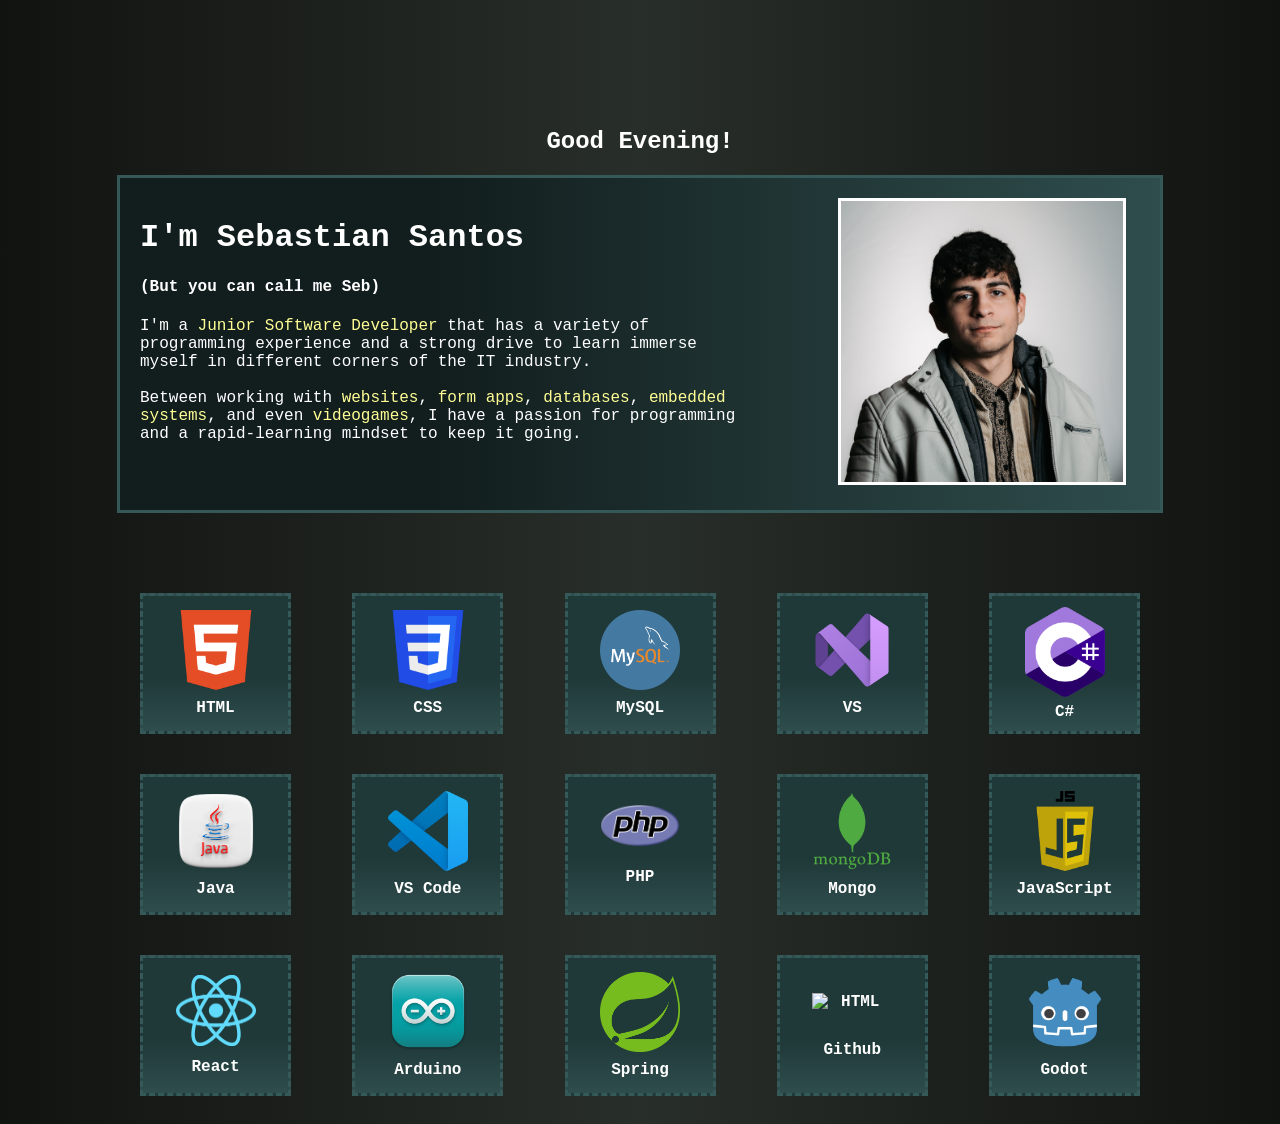
==== index2.html @ 0a26c933 "New design WIP" ====
<!DOCTYPE html>
<html lang="en">
<head>
    <meta charset="UTF-8">
    <meta name="viewport" content="width=device-width, initial-scale=1.0">
    <title>Sebastian Santos</title>
    <!-- Open Graph Protocol tags -->
    <meta property="og:title" content="Sebastian Santos">
    <meta property="og:site_name" content="Sebastian Santos' Portfolio">
    <meta property="og:url" content="sebpersononline.github.io">
    <meta property="og:description" content="Software Development student">
    <meta property="og:type" content="profile">
    <meta property="og:image" content="images/me.jpg">
    <link rel="stylesheet" type="text/css" href="styles2.css">
    <!-- <script src="script.js"></script> -->
</head>
<body>
    <div class="main">
        <div class="title">
            <h2>Good Evening!</h2>
        </div>
        <div class="block intro">
            <div>
            <h1>I'm Sebastian Santos</h1>
            <h4>(But you can call me Seb)</h4>
            <p>
                I'm a <span class="hl">Junior Software Developer</span> that has a variety of
                programming experience and a strong drive to learn
                immerse myself in different corners of the IT industry.<br><br>
                Between working with <span class="hl">websites</span>, <span class="hl">form apps</span>,
                <span class="hl">databases</span>, <span class="hl">embedded systems</span>, and even
                <span class="hl">videogames</span>, I have a passion for programming and a rapid-learning
                mindset to keep it going.
            </p>
            </div>
            <div><img id="me" src="images/me.jpg" alt="Me!"></div>
        </div>
        <div class="block skills">
            <div class="skillCard"><img src="images/html.png" alt="HTML">HTML</div>
            <div class="skillCard"><img src="images/css.png" alt="HTML">CSS</div>
            <div class="skillCard"><img src="images/sql.png" alt="HTML">MySQL</div>
            <div class="skillCard"><img src="images/vs2022.png" alt="HTML">VS</div>
            <div class="skillCard"><img src="images/csharp.png" alt="HTML">C#</div>
            <div class="skillCard"><img src="images/java.png" alt="HTML">Java</div>
            <div class="skillCard"><img src="images/vsc.png" alt="HTML">VS Code</div>
            <div class="skillCard"><img src="images/php.png" alt="HTML">PHP</div>
            <div class="skillCard"><img src="images/mongo.png" alt="HTML">Mongo</div>
            <div class="skillCard"><img src="images/js.png" alt="HTML">JavaScript</div>
            <div class="skillCard"><img src="images/react.png" alt="HTML">React</div>
            <div class="skillCard"><img src="images/arduino.png" alt="HTML">Arduino</div>
            <div class="skillCard"><img src="images/spring.png" alt="HTML">Spring</div>
            <div class="skillCard"><img src="images/git.png" alt="HTML">Github</div>
            <div class="skillCard"><img src="images/godot.png" alt="HTML">Godot</div>
        </div>
    </div>
</body>
</html>
---- styles2.css ----
body {
    color: white;
    background: linear-gradient(90deg, rgb(17, 19, 16) 0%, rgb(40, 46, 41) 50%, rgb(17, 19, 16) 100%);
    font-family:'Courier New', Courier, monospace;
}

.main {
    display: flex;
    flex-direction: column;
    align-items: center;
}

.title {
    font-family:'Courier New', Courier, monospace;
    margin-top: 100px;
}

.block {
    width: 1000px;
}
.intro {
    display: grid;
    grid-template-columns: 1.7fr 1fr;
    justify-content: space-between;
    gap: 50px;
    padding: 20px;

    border: solid rgb(53, 88, 88);
    background: linear-gradient(90deg, rgb(18, 29, 29) 30%, rgb(47, 77, 77) 100%)
}

.skills {
    display: flex;
    flex-wrap: wrap;
    justify-content: space-between;
    /* gap: 20px; */
    margin-top: 60px;
    width: 1040px;
}

.skillCard {
    display: flex;
    flex-direction: column;
    justify-content: space-evenly;
    align-items: center;
    width: 135px;
    height: 125px;
    text-align: center;
    padding: 5px;
    margin: 20px;
    
    font-weight: bold;
    border: dashed rgb(53, 88, 88);
    background: linear-gradient(rgb(31, 56, 56) 60%, rgb(47, 77, 77) 100%)
}
.skillCard > img {
    width: 5em;
    height: auto;
}

#me {
    margin-left: 50px;
    border: solid white;
    width: 80%;
}

.hl {
    color: rgb(255, 255, 149);
}
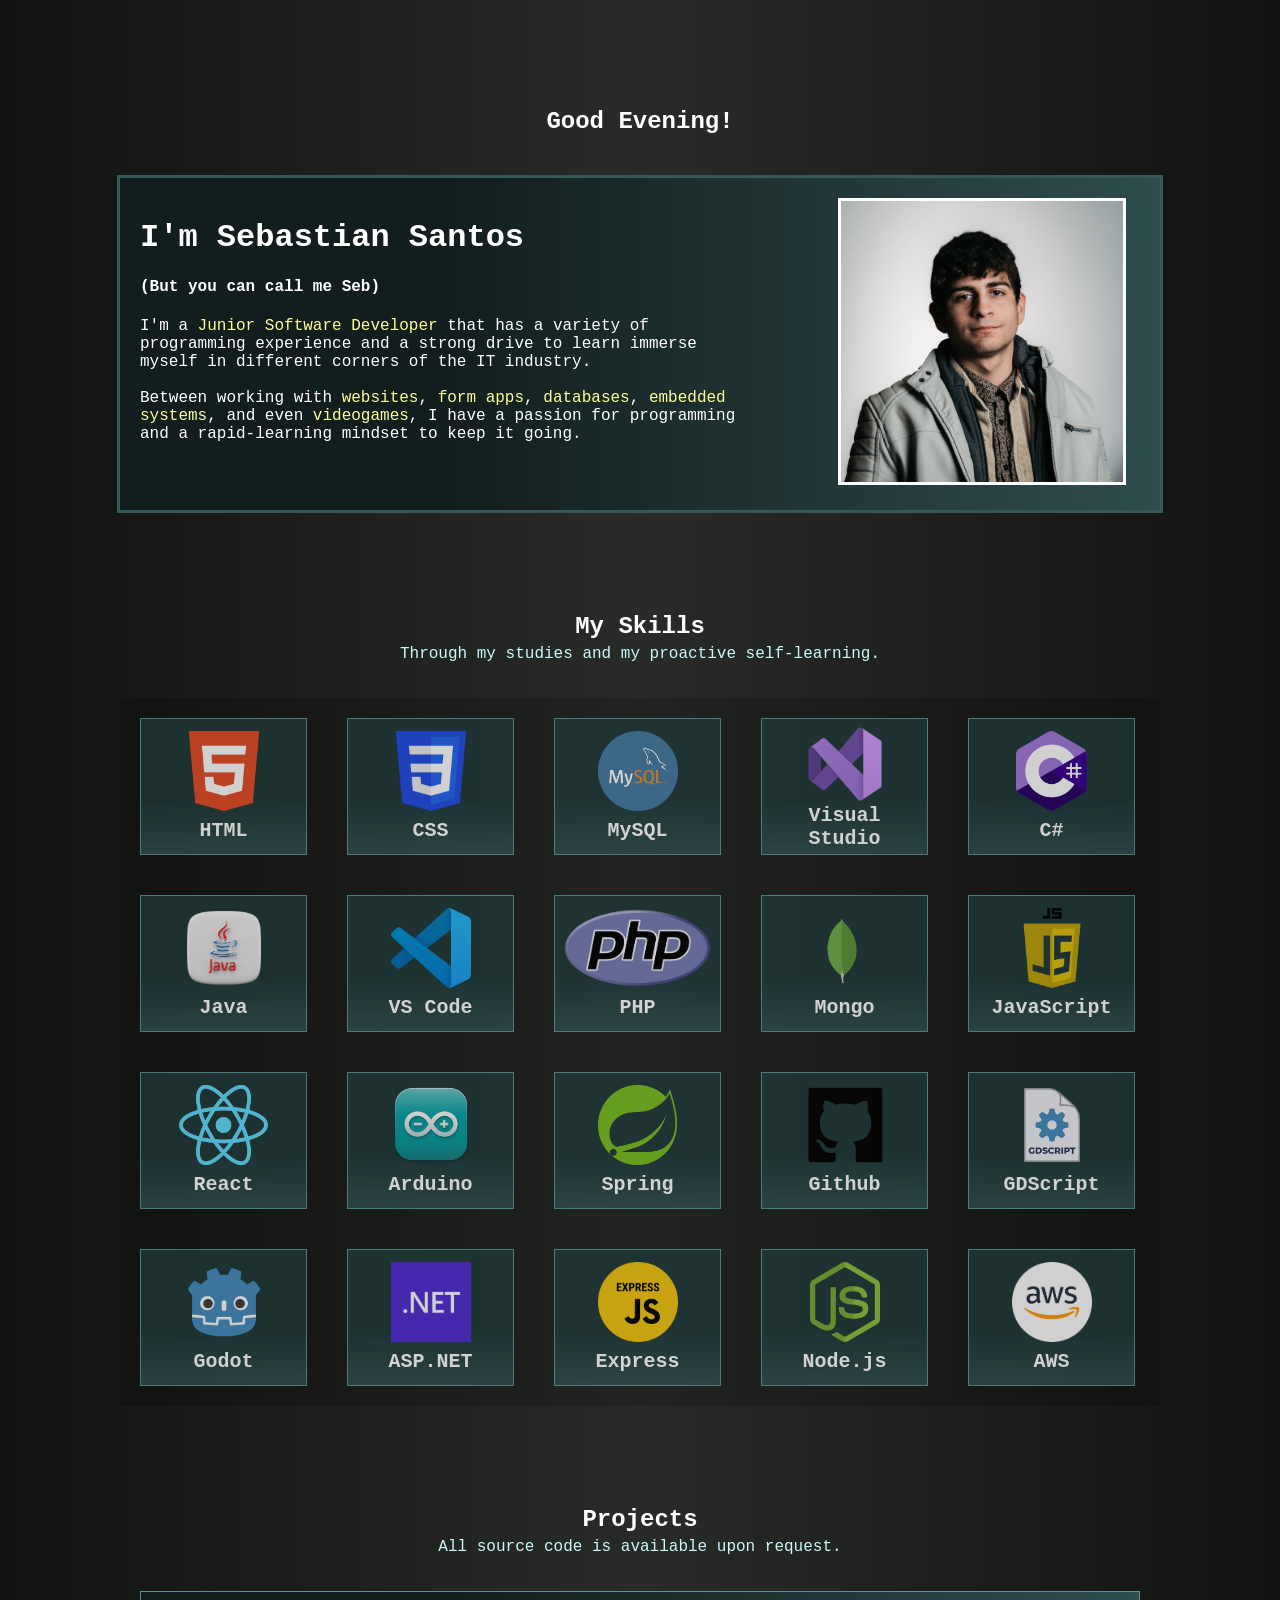
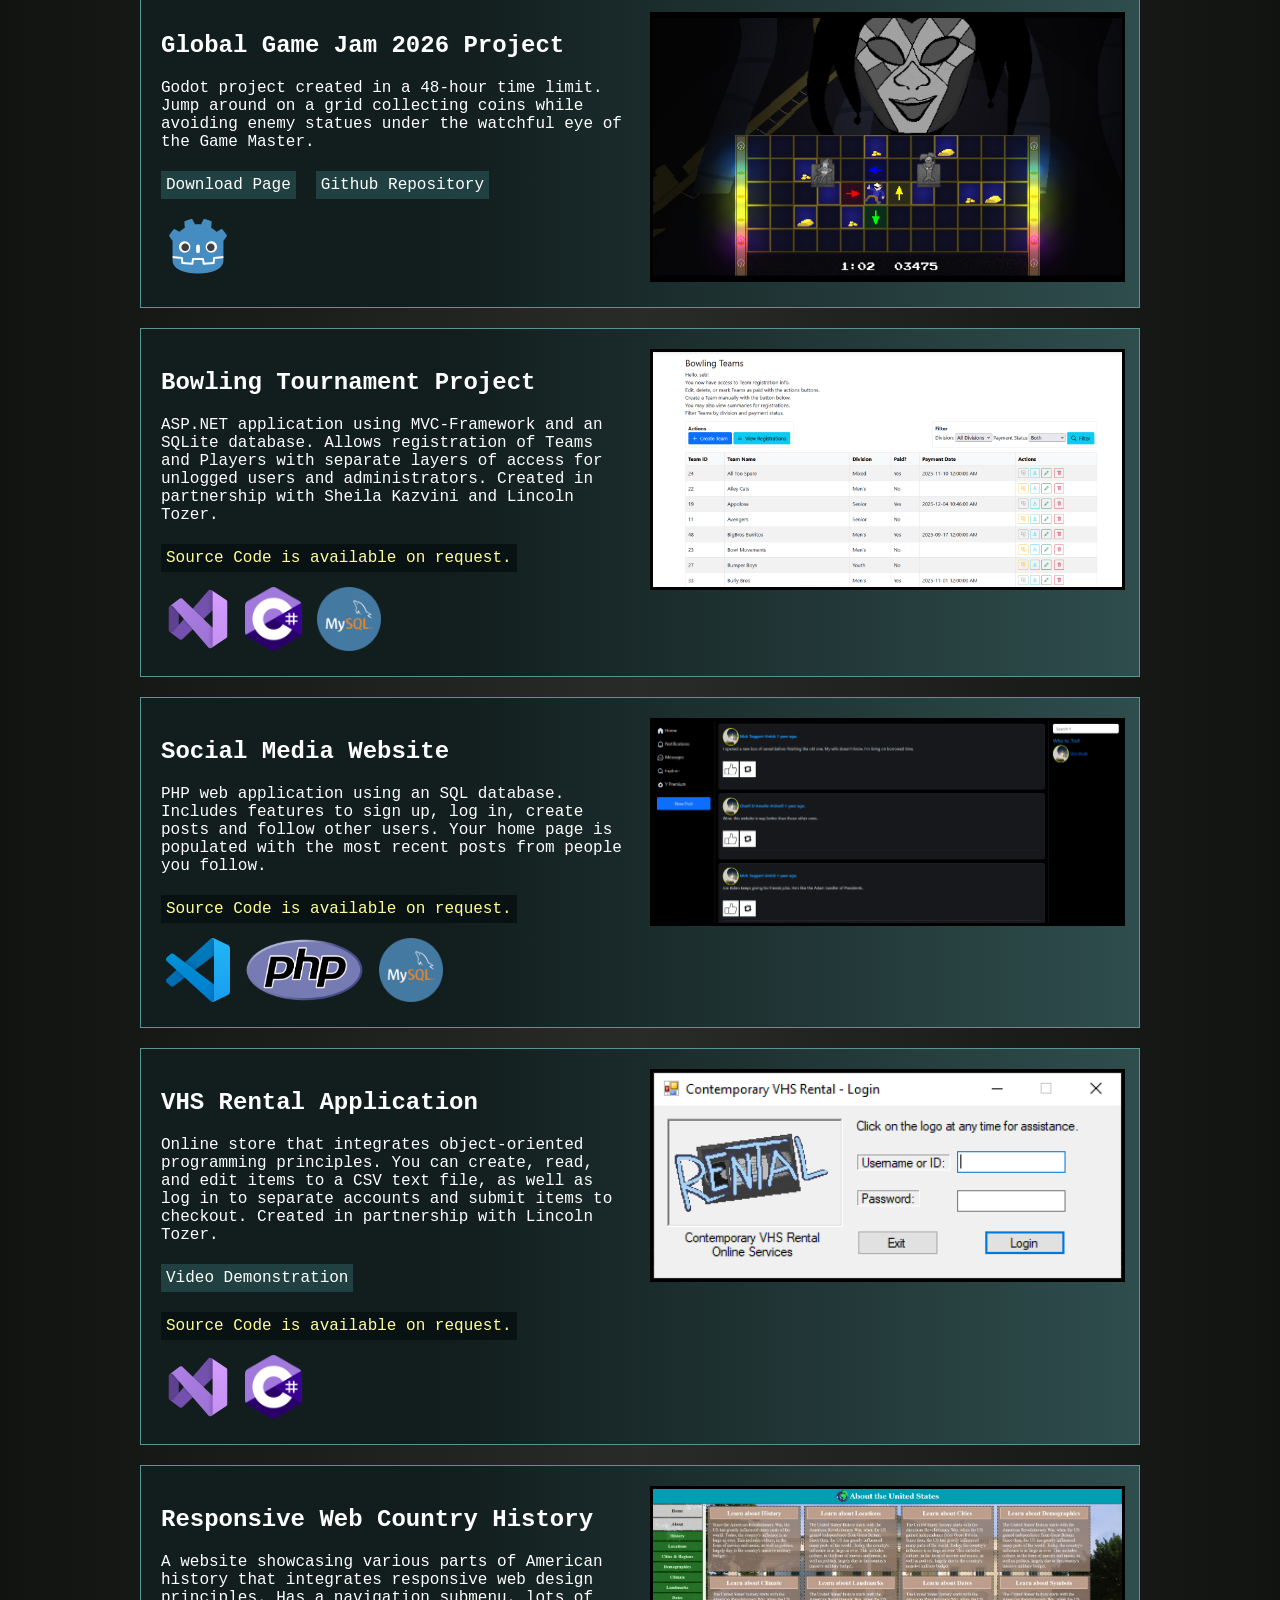
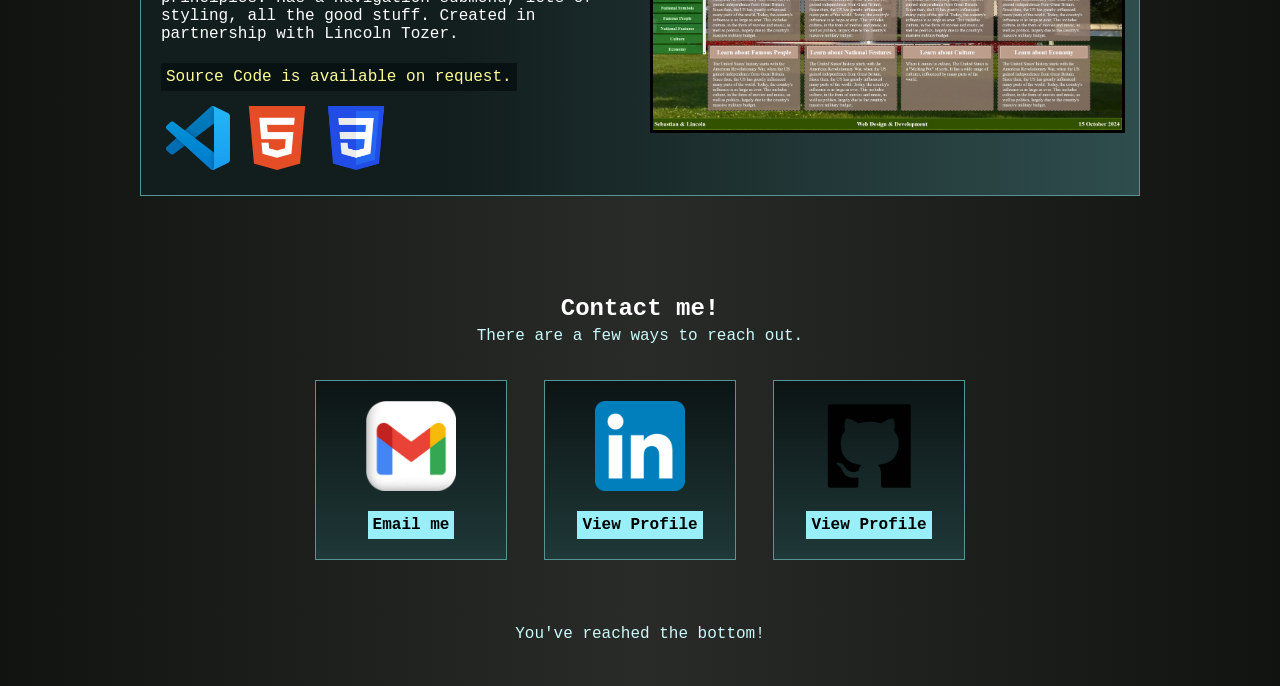
==== commit 0b27888e: "Mostly done" ====
--- a/index2.html
+++ b/index2.html
@@ -16,7 +16,7 @@
 </head>
 <body>
     <div class="main">
-        <div class="title">
+        <div class="title1">
             <h2>Good Evening!</h2>
         </div>
         <div class="block intro">
@@ -35,22 +35,157 @@
             </div>
             <div><img id="me" src="images/me.jpg" alt="Me!"></div>
         </div>
+        <div class="title2">
+            <h2>My Skills</h2>
+            <div>Through my studies and my proactive self-learning.</div>
+        </div>
         <div class="block skills">
             <div class="skillCard"><img src="images/html.png" alt="HTML">HTML</div>
-            <div class="skillCard"><img src="images/css.png" alt="HTML">CSS</div>
-            <div class="skillCard"><img src="images/sql.png" alt="HTML">MySQL</div>
-            <div class="skillCard"><img src="images/vs2022.png" alt="HTML">VS</div>
-            <div class="skillCard"><img src="images/csharp.png" alt="HTML">C#</div>
-            <div class="skillCard"><img src="images/java.png" alt="HTML">Java</div>
-            <div class="skillCard"><img src="images/vsc.png" alt="HTML">VS Code</div>
-            <div class="skillCard"><img src="images/php.png" alt="HTML">PHP</div>
-            <div class="skillCard"><img src="images/mongo.png" alt="HTML">Mongo</div>
-            <div class="skillCard"><img src="images/js.png" alt="HTML">JavaScript</div>
-            <div class="skillCard"><img src="images/react.png" alt="HTML">React</div>
-            <div class="skillCard"><img src="images/arduino.png" alt="HTML">Arduino</div>
-            <div class="skillCard"><img src="images/spring.png" alt="HTML">Spring</div>
-            <div class="skillCard"><img src="images/git.png" alt="HTML">Github</div>
-            <div class="skillCard"><img src="images/godot.png" alt="HTML">Godot</div>
+            <div class="skillCard"><img src="images/css.png" alt="CSS">CSS</div>
+            <div class="skillCard"><img src="images/sql.png" alt="MySQL">MySQL</div>
+            <div class="skillCard"><img src="images/vs2022.png" alt="Visual Studio">Visual Studio</div>
+            <div class="skillCard"><img src="images/csharp.png" alt="C#">C#</div>
+            <div class="skillCard"><img src="images/java.png" alt="Java">Java</div>
+            <div class="skillCard"><img src="images/vsc.png" alt="VS Code">VS Code</div>
+            <div class="skillCard"><img src="images/php.png" alt="PHP">PHP</div>
+            <div class="skillCard"><img src="images/mongo.png" alt="Mongo">Mongo</div>
+            <div class="skillCard"><img src="images/js.png" alt="JavaScript">JavaScript</div>
+            <div class="skillCard"><img src="images/react.png" alt="React">React</div>
+            <div class="skillCard"><img src="images/arduino.png" alt="Arduino">Arduino</div>
+            <div class="skillCard"><img src="images/spring.png" alt="Spring">Spring</div>
+            <div class="skillCard"><img src="images/git.png" alt="Github">Github</div>
+            <div class="skillCard"><img src="images/gdscript.png" alt="GDScript">GDScript</div>
+            <div class="skillCard"><img src="images/godot.png" alt="Godot">Godot</div>
+            <div class="skillCard"><img src="images/dotnet.png" alt=".NET">ASP.NET</div>
+            <div class="skillCard"><img src="images/express.png" alt="Express">Express</div>
+            <div class="skillCard"><img src="images/node.png" alt="Node.js">Node.js</div>
+            <div class="skillCard"><img src="images/aws.png" alt="AWS">AWS</div>
+        </div>
+        <div class="title3">
+            <h2>Projects</h2>
+            <div>All source code is available upon request.</div>
+        </div>
+        <div class="block projects">
+            <div class="projectCard">
+                <div>
+                    <h2>Global Game Jam 2026 Project</h2>
+                    Godot project created in a 48-hour time limit.
+                    Jump around on a grid collecting coins while
+                    avoiding enemy statues under the watchful eye of
+                    the Game Master.
+                    <div class="projectLinks">
+                        <a href="https://globalgamejam.org/games/2026/back-buffoon-5">Download Page</a>
+                        <a href="https://github.com/sebpersononline/back-off-buffoons">Github Repository</a>
+                    </div>
+                    <div class="projectSkills">
+                        <img src="images/godot.png" alt="Godot">
+                    </div>
+                </div>
+                <div>
+                    <img class="projectImage" src="images/backoffbuffoons.png" alt="Back Off, Buffoons!">
+                </div>
+            </div>
+            <div class="projectCard">
+                <div>
+                    <h2>Bowling Tournament Project</h2>
+                    ASP.NET application using MVC-Framework and an SQLite database.
+                    Allows registration of Teams and Players with separate layers of access
+                    for unlogged users and administrators. Created in partnership with Sheila
+                    Kazvini and Lincoln Tozer.
+                    <div class="projectLinks">
+                        <a class="hl projectLinkBlocked" href="#contact">Source Code is available on request.</a>
+                    </div>
+                    <div class="projectSkills">
+                        <img src="images/vs2022.png" alt="Visual Studio">
+                        <img src="images/csharp.png" alt="C#">
+                        <img src="images/sql.png" alt="MySQL">
+                    </div>
+                </div>
+                <div>
+                    <img class="projectImage" src="images/bowlingtournamentproject.png" alt="Bowling Tournament Project">
+                </div>
+            </div>
+            <div class="projectCard">
+                <div>
+                    <h2>Social Media Website</h2>
+                    PHP web application using an SQL database.
+                    Includes features to sign up, log in, create posts and follow other users.
+                    Your home page is populated with the most recent posts from people you follow.
+                    <div class="projectLinks">
+                        <a class="hl projectLinkBlocked" href="#contact">Source Code is available on request.</a>
+                    </div>
+                    <div class="projectSkills">
+                        <img src="images/vsc.png" alt="VS Code">
+                        <img src="images/php.png" alt="Visual Studio">
+                        <img src="images/sql.png" alt="MySQL">
+                    </div>
+                </div>
+                <div>
+                    <img class="projectImage" src="images/y.png" alt="Y">
+                </div>
+            </div>
+            <div class="projectCard">
+                <div>
+                    <h2>VHS Rental Application</h2>
+                    Online store that integrates object-oriented programming principles.
+                    You can create, read, and edit items to a CSV text file, as well as
+                    log in to separate accounts and submit items to checkout.
+                    Created in partnership with Lincoln Tozer.
+                    <div class="projectLinks">
+                        <a href="https://youtu.be/5ZzzgSY6cqI?si=YcIk1ZwzRUsMpBhl">Video Demonstration</a>
+                    </div>
+                    <div class="projectLinks">
+                        <a class="hl projectLinkBlocked" href="#contact">Source Code is available on request.</a>
+                    </div>
+                    <div class="projectSkills">
+                        <img src="images/vs2022.png" alt="Visual Studio">
+                        <img src="images/csharp.png" alt="C#">
+                    </div>
+                </div>
+                <div>
+                    <img class="projectImage" src="images/contemporaryvhsrental.png" alt="Contemporary VHS Rental">
+                </div>
+            </div>
+            <div class="projectCard">
+                <div>
+                    <h2>Responsive Web Country History</h2>
+                    A website showcasing various parts of American history that integrates
+                    responsive web design principles. Has a navigation submenu, lots of styling,
+                    all the good stuff. Created in partnership with Lincoln Tozer.
+                    <div class="projectLinks">
+                        <a class="hl projectLinkBlocked" href="#contact">Source Code is available on request.</a>
+                    </div>
+                    <div class="projectSkills">
+                        <img src="images/vsc.png" alt="VS Code">
+                        <img src="images/html.png" alt="HTML">
+                        <img src="images/css.png" alt="CSS">
+                    </div>
+                </div>
+                <div>
+                    <img class="projectImage" src="images/responsivewebproject.jpg" alt="Responsive Web Country History">
+                </div>
+            </div>
+        </div>
+        <div class="title4">
+            <h2>Contact me!</h2>
+            <div>There are a few ways to reach out.</div>
+        </div>
+        <div class="block contacts" id="contact">
+            <div class="contactCard">
+                <img src="images/gmail.png" alt="Gmail">
+                <a href="mailto:sebysantos2006@gmail.com">Email me</a>
+            </div>
+            <div class="contactCard">
+                <img src="images/linkedin.png" alt="Linkedin">
+                <a href="https://www.linkedin.com/in/sebastian-leonardo-santos/">View Profile</a>
+            </div>
+            <div class="contactCard">
+                <img src="images/git.png" alt="Github">
+                <a href="https://github.com/sebpersononline">View Profile</a>
+            </div>
+        </div>
+        <div class="title5">
+            <div>You've reached the bottom!</div>
         </div>
     </div>
 </body>
--- a/styles2.css
+++ b/styles2.css
@@ -1,6 +1,6 @@
 body {
     color: white;
-    background: linear-gradient(90deg, rgb(17, 19, 16) 0%, rgb(40, 46, 41) 50%, rgb(17, 19, 16) 100%);
+    background: linear-gradient(90deg, rgb(17, 19, 16) 0%, rgb(41, 43, 41) 50%, rgb(17, 19, 16) 100%);
     font-family:'Courier New', Courier, monospace;
 }
 
@@ -10,9 +10,15 @@
     align-items: center;
 }
 
-.title {
+.title1, .title2, .title3, .title4, .title5 {
     font-family:'Courier New', Courier, monospace;
-    margin-top: 100px;
+    margin-top: 80px;
+    text-align: center;
+    margin-bottom: 20px;
+}
+.title1 > div, .title2 > div, .title3 > div, .title4 > div, .title5 > div {
+    color: rgb(202, 250, 250);
+    transform: translateY(-15px);
 }
 
 .block {
@@ -26,16 +32,16 @@
     padding: 20px;
 
     border: solid rgb(53, 88, 88);
-    background: linear-gradient(90deg, rgb(18, 29, 29) 30%, rgb(47, 77, 77) 100%)
+    background: linear-gradient(90deg, rgb(18, 29, 29) 30%, rgb(47, 77, 77) 100%);
 }
 
 .skills {
     display: flex;
     flex-wrap: wrap;
-    justify-content: space-between;
-    /* gap: 20px; */
-    margin-top: 60px;
+    /* justify-content: space-between; */
     width: 1040px;
+
+    background-color: rgba(0, 0, 0, 0.185);
 }
 
 .skillCard {
@@ -43,25 +49,144 @@
     flex-direction: column;
     justify-content: space-evenly;
     align-items: center;
-    width: 135px;
+    width: 155px;
     height: 125px;
     text-align: center;
     padding: 5px;
     margin: 20px;
     
     font-weight: bold;
-    border: dashed rgb(53, 88, 88);
-    background: linear-gradient(rgb(31, 56, 56) 60%, rgb(47, 77, 77) 100%)
+    font-size: 1.25em;
+    border: solid thin rgb(89, 148, 148);
+    background: linear-gradient(rgb(31, 56, 56) 60%, rgb(47, 77, 77) 100%);
+    opacity: 0.8;
+    transition: opacity 0.2s, transform 0.2s, border-color 0.2s;
 }
+
+.skillCard:hover {
+    transform: translateY(-5px);
+    border-color: rgb(106, 177, 177);
+    opacity: 1;
+}
+
 .skillCard > img {
-    width: 5em;
-    height: auto;
+    width: auto;
+    height: 4em;
+}
+
+.projects {
+    display: flex;
+    flex-direction: column;
+    row-gap: 20px;
+}
+
+.projectCard {
+    display: grid;
+    grid-template-columns: 0.49fr 0.49fr;
+    justify-content: space-between;
+    border: solid thin rgb(89, 148, 148);
+    background: linear-gradient(90deg, rgb(18, 29, 29) 30%, rgb(47, 77, 77) 100%);
+    padding: 20px;
+    transition: transform 0.2s;
+}
+
+.projectCard:hover {
+    transform: scale(1.025,1.025);
+}
+
+.projectImage {
+    width: 100%;
+    border: solid black;
+}
+
+a {
+    padding: 5px;
+    background-color: rgb(32, 64, 66);
+    color: white;
+    text-decoration: none;
+    transition: transform 0.2s;
+}
+
+a:hover {
+    transform: scale(1.1,1.1);
+}
+
+.projectLinks {
+    display: flex;
+    column-gap: 20px;
+    margin-top: 20px;
+}
+
+.projectLinkBlocked {
+    background-color: rgb(9, 18, 19);
+    width:fit-content;
+    padding: 5px;
+    transition: transform 0.2s;
+}
+
+.projectLinkBlocked:hover {
+    transform: scale(1.05,1.05);
+}
+
+.projectSkills {
+    display: flex;
+    margin-top: 10px;
+    padding: 5px;
+    column-gap: 15px;
+}
+
+.projectSkills > img {
+    height: 4em;
+}
+
+.contacts {
+    display: flex;
+    flex-direction: row;
+    justify-content: space-between;
+    width: 650px;
+}
+
+.contactCard {
+    display: flex;
+    flex-direction: column;
+    align-items: center;
+    text-align: center;
+    width: 150px;
+    padding: 20px;
+    row-gap: 20px;
+    justify-content: space-between;
+
+    border: solid thin rgb(89, 148, 148);
+    background: linear-gradient(rgb(12, 20, 20) 0%, rgb(31, 56, 56) 100%);
+    transition: transform 0.2s;
+}
+
+.contactCard:hover {
+    transform: scale(1.1,1.1);
+}
+
+.contactCard > a {
+    background-color: #98eff7;
+    color: black;
+    font-weight: bold;
+}
+
+.contactCard > img {
+    width: 60%;
 }
 
 #me {
     margin-left: 50px;
     border: solid white;
     width: 80%;
+
+    transition: transform 0.2s;
+}
+
+#me:hover {
+    
+
+    transform: scale(1.05,1.05);
 }
 
 .hl {
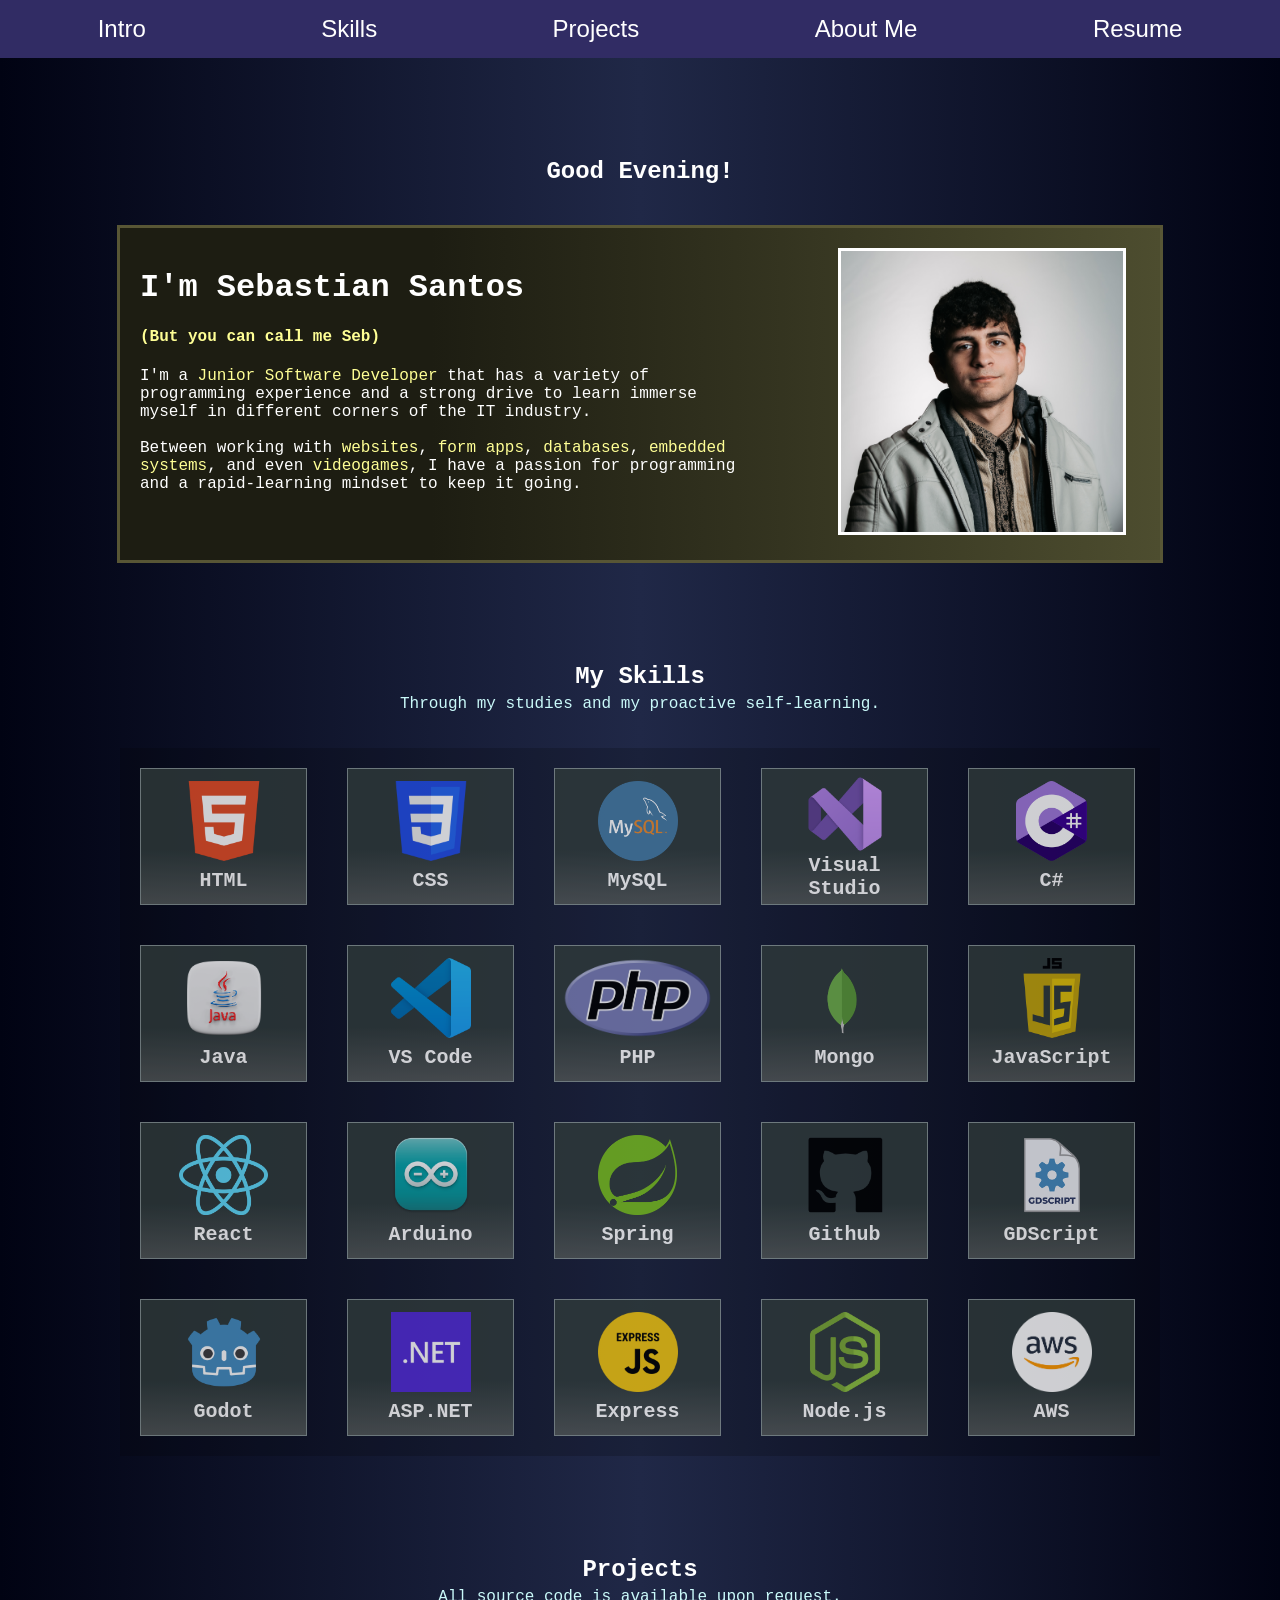
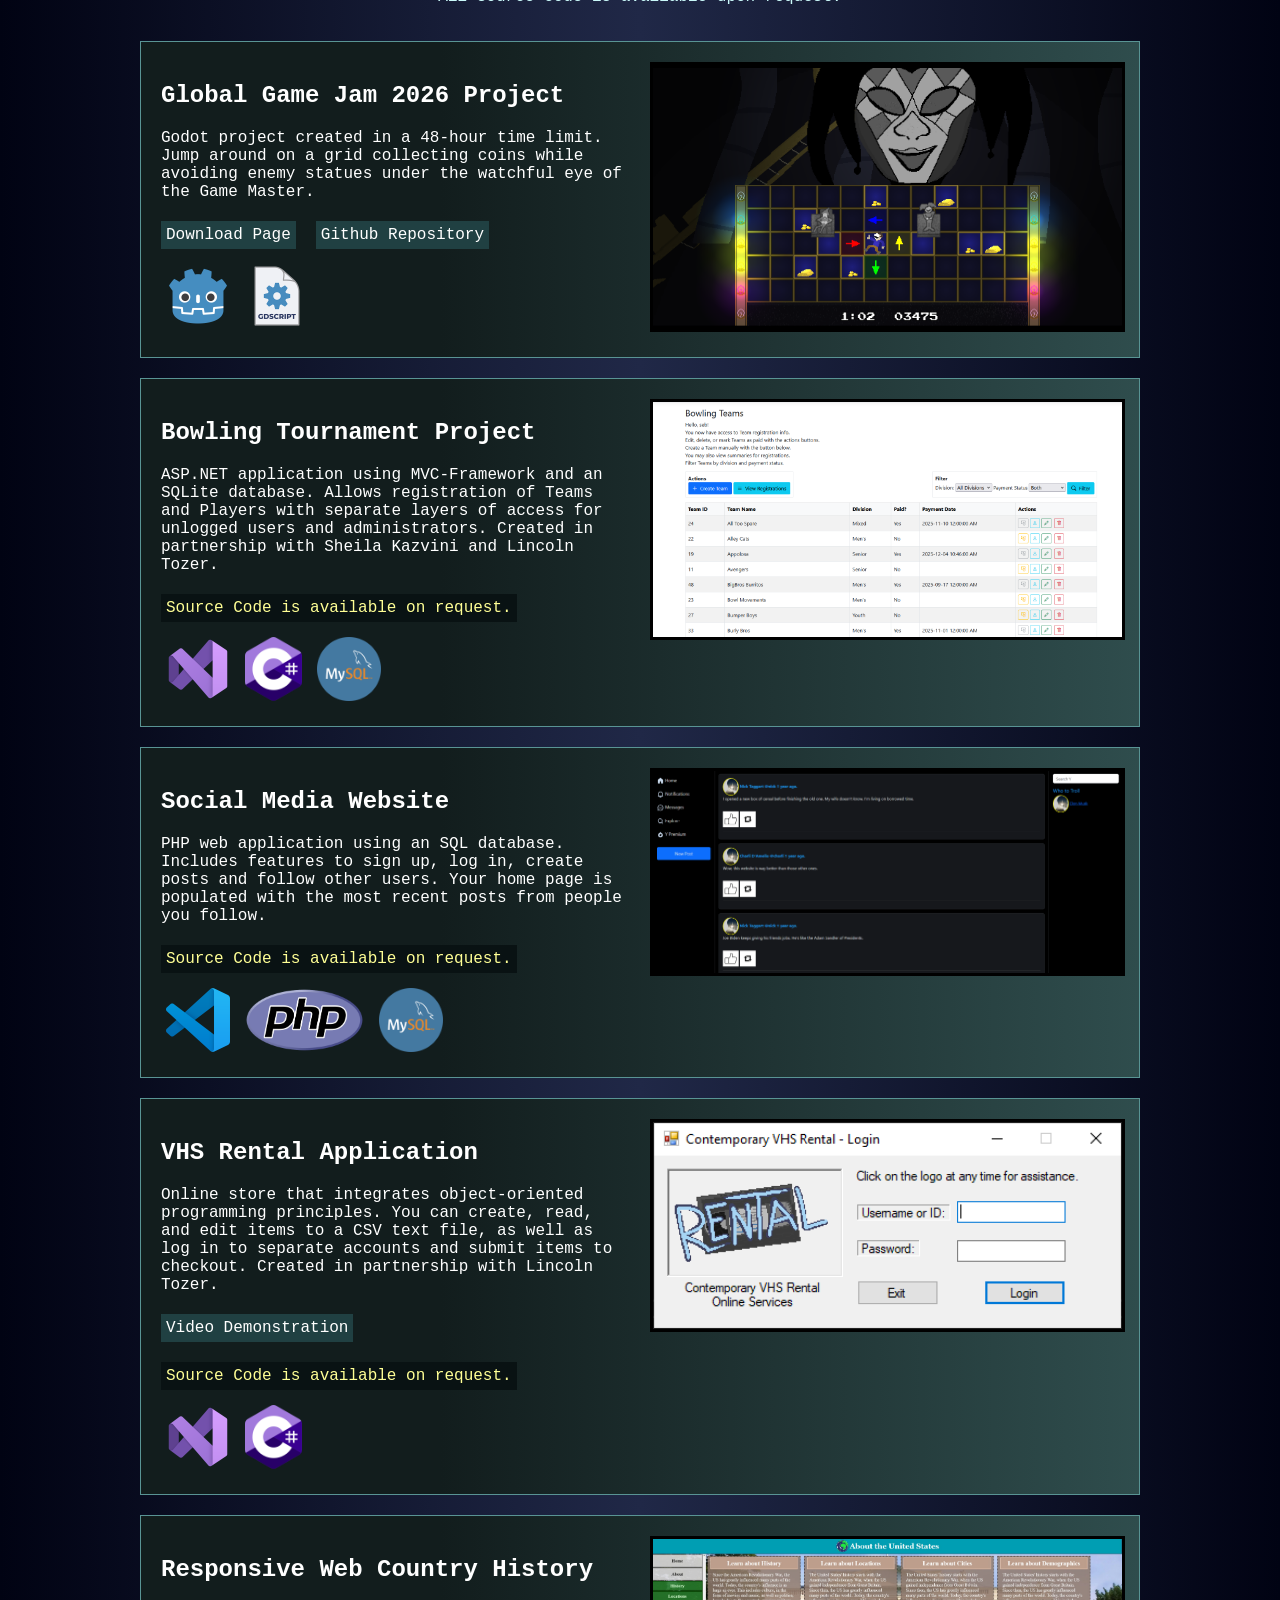
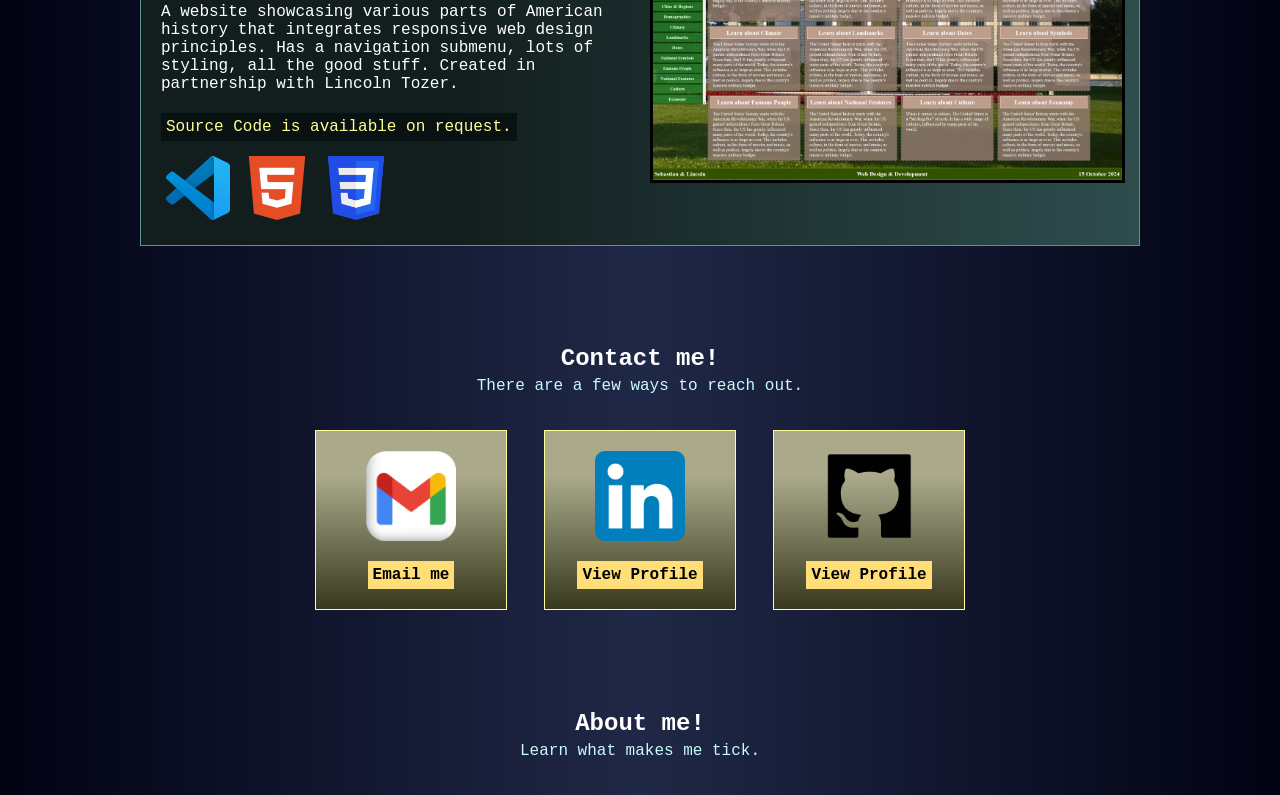
==== commit 0891076c: "Improvements" ====
--- a/index2.html
+++ b/index2.html
@@ -15,6 +15,15 @@
     <!-- <script src="script.js"></script> -->
 </head>
 <body>
+    <div class="header">
+        <div class="headerflex">
+            <a href="#jump1" class="tab tab1 selected">Intro</a>
+            <a href="#jump2" class="tab tab2">Skills</a>
+            <a href="#jump3" class="tab tab3">Projects </a>
+            <a href="#jump4" class="tab tab4">About Me </a>
+            <a href="SebastianSantosResume2026.pdf" target="_blank" class="tab">Resume</a>
+        </div>
+    </div>
     <div class="main">
         <div class="title1">
             <h2>Good Evening!</h2>
@@ -22,7 +31,7 @@
         <div class="block intro">
             <div>
             <h1>I'm Sebastian Santos</h1>
-            <h4>(But you can call me Seb)</h4>
+            <h4 class="hl">(But you can call me Seb)</h4>
             <p>
                 I'm a <span class="hl">Junior Software Developer</span> that has a variety of
                 programming experience and a strong drive to learn
@@ -79,6 +88,7 @@
                     </div>
                     <div class="projectSkills">
                         <img src="images/godot.png" alt="Godot">
+                        <img src="images/gdscript.png" alt="GDScript">
                     </div>
                 </div>
                 <div>
@@ -185,7 +195,8 @@
             </div>
         </div>
         <div class="title5">
-            <div>You've reached the bottom!</div>
+            <h2>About me!</h2>
+            <div>Learn what makes me tick.</div>
         </div>
     </div>
 </body>
--- a/styles2.css
+++ b/styles2.css
@@ -1,7 +1,34 @@
 body {
     color: white;
-    background: linear-gradient(90deg, rgb(17, 19, 16) 0%, rgb(41, 43, 41) 50%, rgb(17, 19, 16) 100%);
+    margin: 0px;
+    background: linear-gradient(90deg, rgb(1, 3, 19) 0%, rgb(32, 40, 71) 50%, rgb(1, 3, 19) 100%);
     font-family:'Courier New', Courier, monospace;
+}
+
+.header {
+    font-family:'Gill Sans', 'Gill Sans MT', Calibri, 'Trebuchet MS', sans-serif;
+    
+    background-color: rgb(49, 44, 100);
+    position: sticky;
+    top: 0px;
+
+    padding: 10px;
+    
+    z-index: 100;
+}
+
+.headerflex {
+    display: flex;
+    flex-direction: row;
+    justify-content: space-around;
+    font-size: 1.5em;
+}
+
+.headerflex > a {
+    background-color: inherit;
+}
+.headerflex > a:hover {
+    background-color: inherit;
 }
 
 .main {
@@ -31,8 +58,8 @@
     gap: 50px;
     padding: 20px;
 
-    border: solid rgb(53, 88, 88);
-    background: linear-gradient(90deg, rgb(18, 29, 29) 30%, rgb(47, 77, 77) 100%);
+    border: solid rgb(88, 86, 53);
+    background: linear-gradient(90deg, rgb(29, 29, 18) 30%, rgb(77, 77, 47) 100%);
 }
 
 .skills {
@@ -57,15 +84,15 @@
     
     font-weight: bold;
     font-size: 1.25em;
-    border: solid thin rgb(89, 148, 148);
-    background: linear-gradient(rgb(31, 56, 56) 60%, rgb(47, 77, 77) 100%);
+    border: solid thin rgb(132, 145, 145);
+    background: linear-gradient(rgb(47, 58, 58) 60%, rgb(80, 85, 85) 100%);
     opacity: 0.8;
     transition: opacity 0.2s, transform 0.2s, border-color 0.2s;
 }
 
 .skillCard:hover {
     transform: translateY(-5px);
-    border-color: rgb(106, 177, 177);
+    border-color: rgb(156, 173, 173);
     opacity: 1;
 }
 
@@ -104,11 +131,12 @@
     background-color: rgb(32, 64, 66);
     color: white;
     text-decoration: none;
-    transition: transform 0.2s;
+    transition: transform 0.2s, background-color 0.2s;
 }
 
 a:hover {
     transform: scale(1.1,1.1);
+    background-color: rgb(59, 118, 122);
 }
 
 .projectLinks {
@@ -126,6 +154,7 @@
 
 .projectLinkBlocked:hover {
     transform: scale(1.05,1.05);
+    background-color: rgb(23, 24, 11);
 }
 
 .projectSkills {
@@ -156,8 +185,8 @@
     row-gap: 20px;
     justify-content: space-between;
 
-    border: solid thin rgb(89, 148, 148);
-    background: linear-gradient(rgb(12, 20, 20) 0%, rgb(31, 56, 56) 100%);
+    border: solid thin rgb(255, 253, 155);
+    background: linear-gradient(rgb(170, 170, 139) 25%, rgb(56, 56, 31) 100%);
     transition: transform 0.2s;
 }
 
@@ -166,7 +195,7 @@
 }
 
 .contactCard > a {
-    background-color: #98eff7;
+    background-color: #ffdd77;
     color: black;
     font-weight: bold;
 }
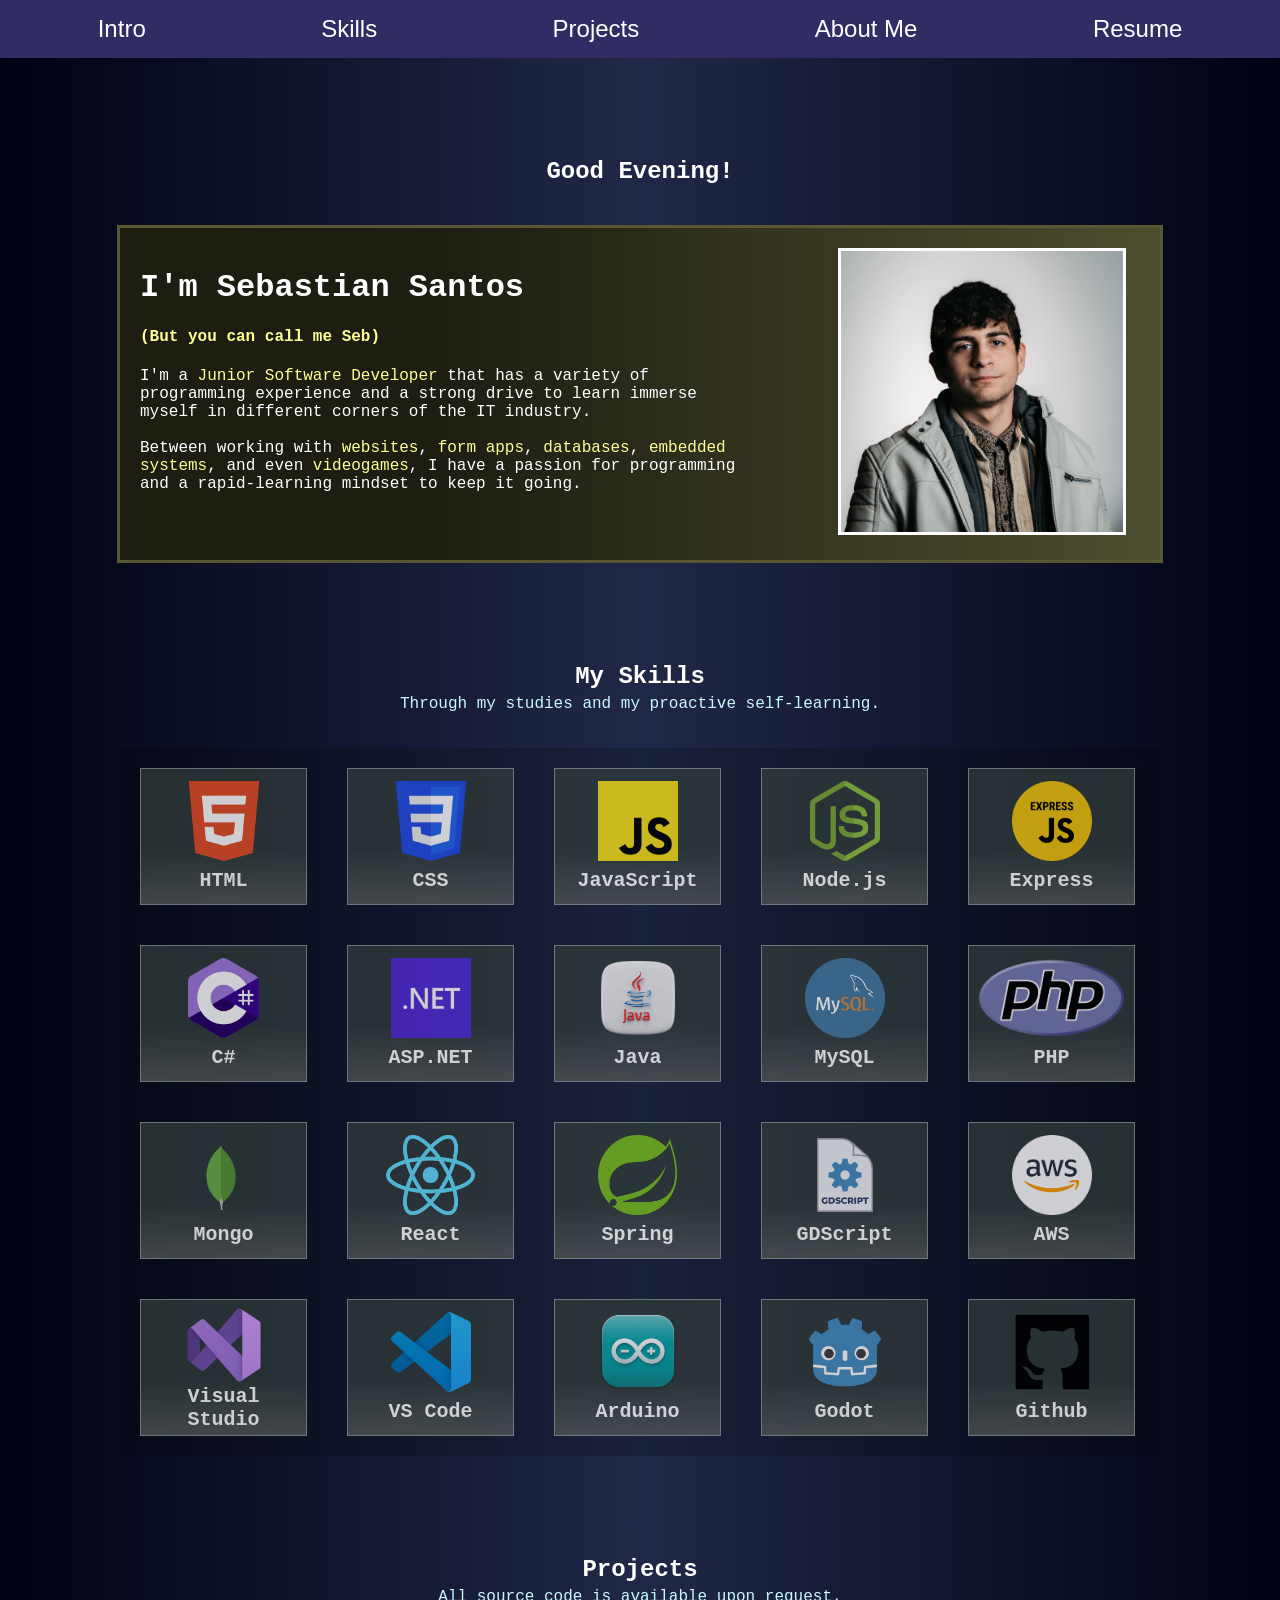
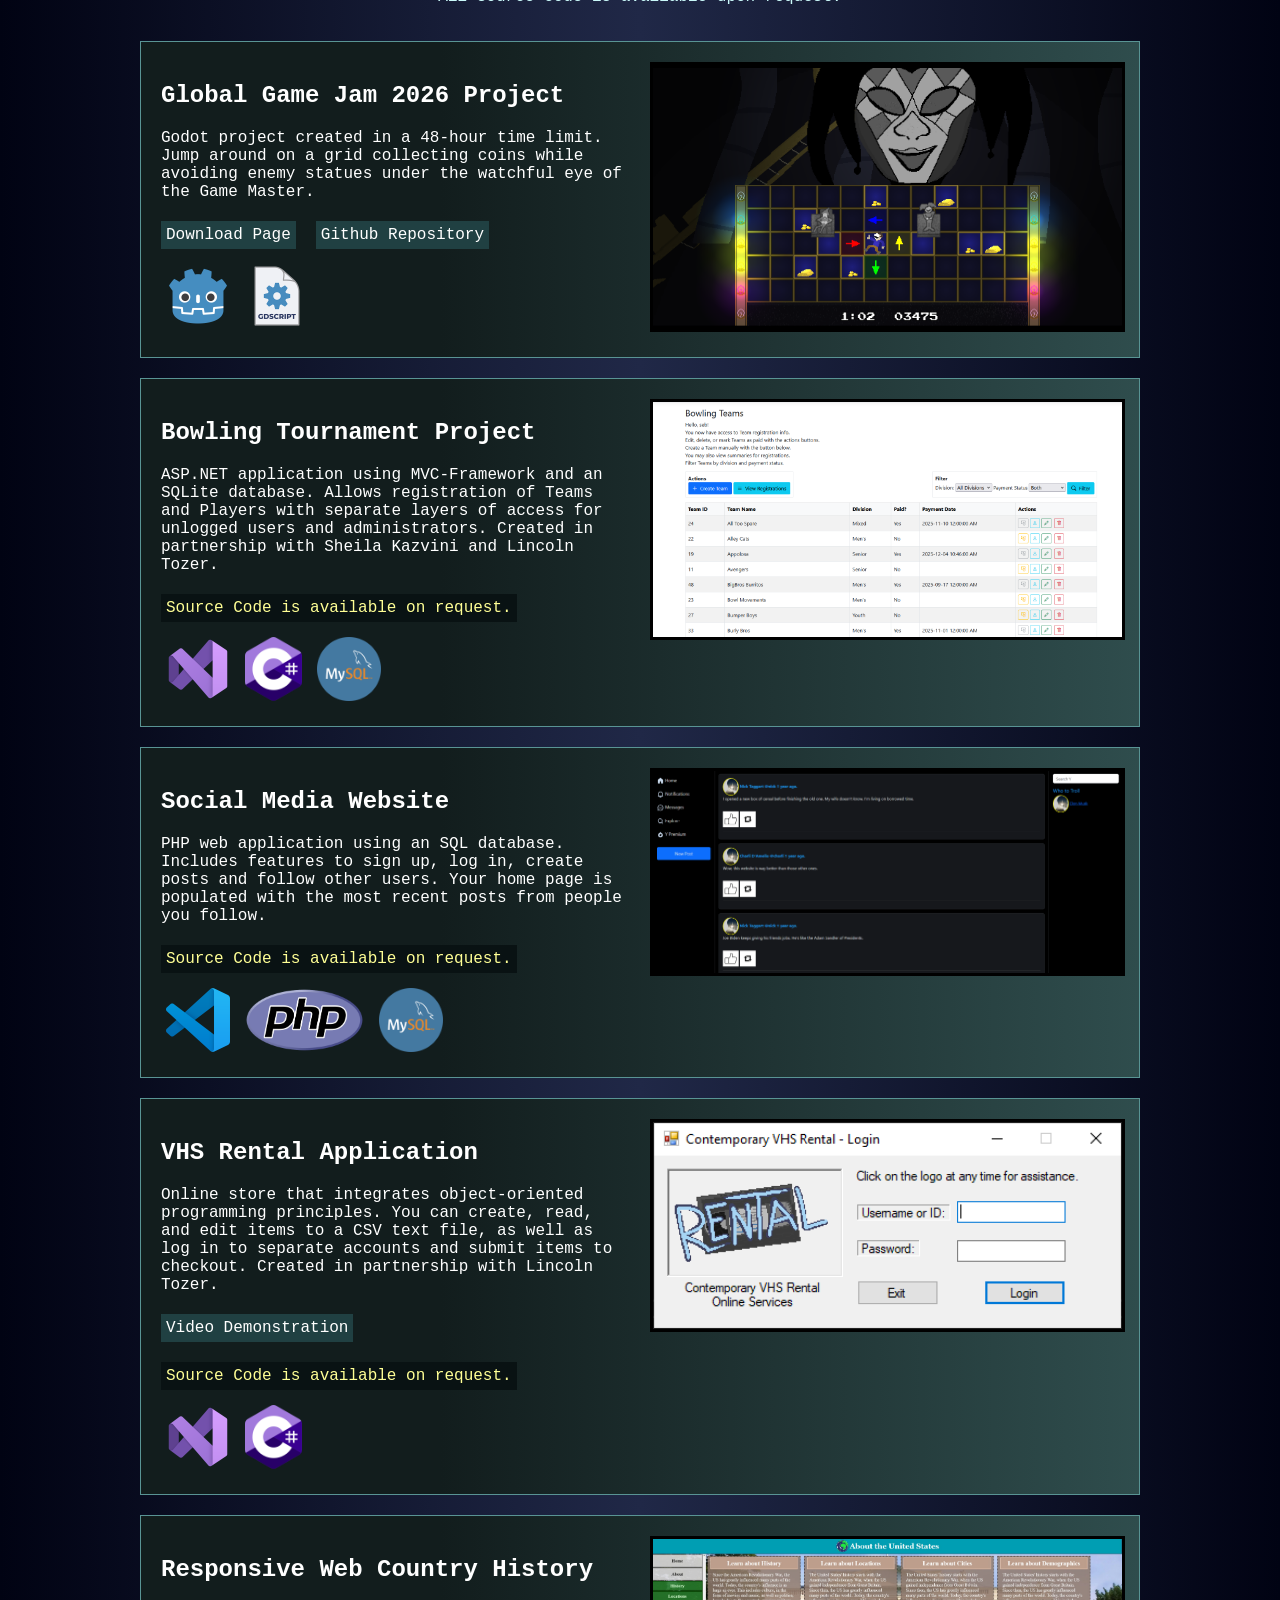
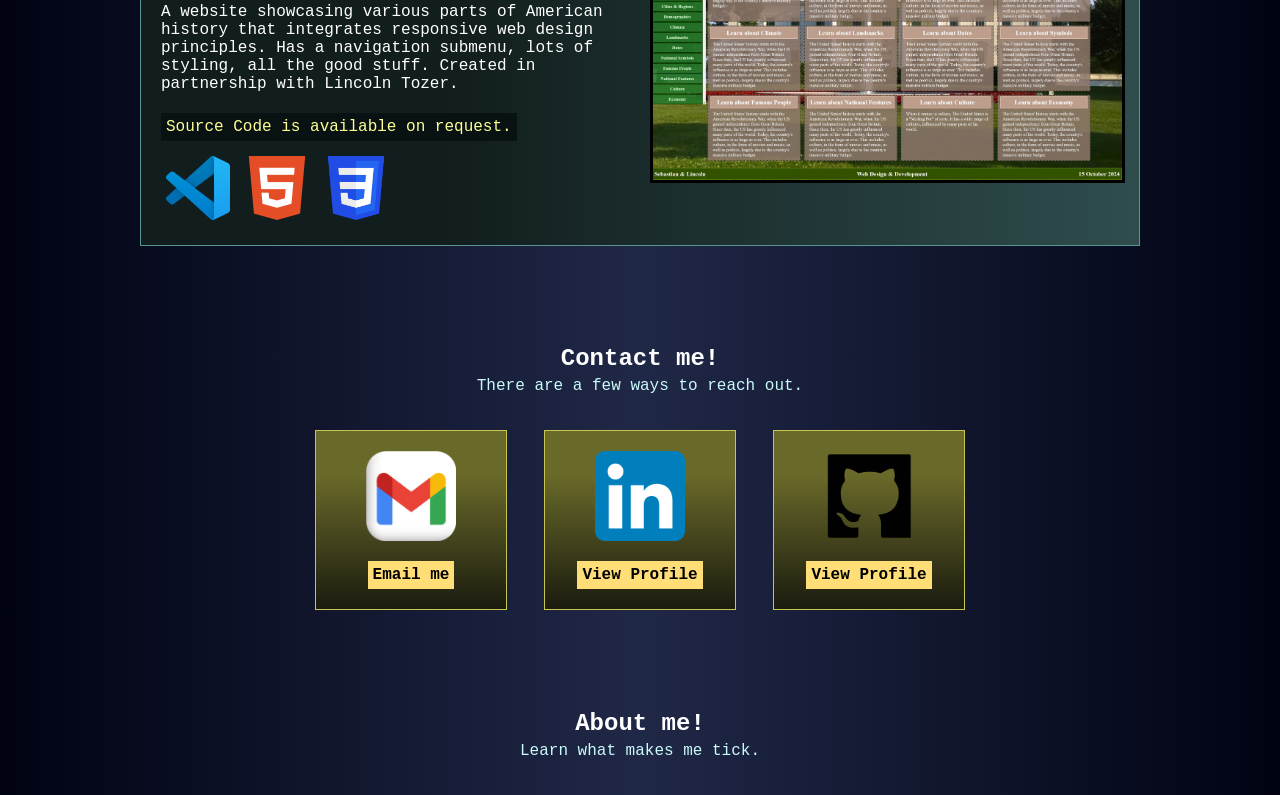
==== commit 6f21df8b: "more improvements" ====
--- a/index2.html
+++ b/index2.html
@@ -17,10 +17,10 @@
 <body>
     <div class="header">
         <div class="headerflex">
-            <a href="#jump1" class="tab tab1 selected">Intro</a>
-            <a href="#jump2" class="tab tab2">Skills</a>
-            <a href="#jump3" class="tab tab3">Projects </a>
-            <a href="#jump4" class="tab tab4">About Me </a>
+            <a href="#intro" class="tab tab1 selected">Intro</a>
+            <a href="#skills" class="tab tab2">Skills</a>
+            <a href="#projects" class="tab tab3">Projects </a>
+            <a href="#aboutme" class="tab tab4">About Me </a>
             <a href="SebastianSantosResume2026.pdf" target="_blank" class="tab">Resume</a>
         </div>
     </div>
@@ -28,7 +28,7 @@
         <div class="title1">
             <h2>Good Evening!</h2>
         </div>
-        <div class="block intro">
+        <div class="block intro" id="intro">
             <div>
             <h1>I'm Sebastian Santos</h1>
             <h4 class="hl">(But you can call me Seb)</h4>
@@ -48,33 +48,33 @@
             <h2>My Skills</h2>
             <div>Through my studies and my proactive self-learning.</div>
         </div>
-        <div class="block skills">
+        <div class="block skills" id="skills">
             <div class="skillCard"><img src="images/html.png" alt="HTML">HTML</div>
             <div class="skillCard"><img src="images/css.png" alt="CSS">CSS</div>
+            <div class="skillCard"><img src="images/js.png" alt="JavaScript">JavaScript</div>
+            <div class="skillCard"><img src="images/node.png" alt="Node.js">Node.js</div>
+            <div class="skillCard"><img src="images/express.png" alt="Express">Express</div>
+            <div class="skillCard"><img src="images/csharp.png" alt="C#">C#</div>
+            <div class="skillCard"><img src="images/dotnet.png" alt=".NET">ASP.NET</div>
+            <div class="skillCard"><img src="images/java.png" alt="Java">Java</div>
             <div class="skillCard"><img src="images/sql.png" alt="MySQL">MySQL</div>
-            <div class="skillCard"><img src="images/vs2022.png" alt="Visual Studio">Visual Studio</div>
-            <div class="skillCard"><img src="images/csharp.png" alt="C#">C#</div>
-            <div class="skillCard"><img src="images/java.png" alt="Java">Java</div>
-            <div class="skillCard"><img src="images/vsc.png" alt="VS Code">VS Code</div>
             <div class="skillCard"><img src="images/php.png" alt="PHP">PHP</div>
             <div class="skillCard"><img src="images/mongo.png" alt="Mongo">Mongo</div>
-            <div class="skillCard"><img src="images/js.png" alt="JavaScript">JavaScript</div>
             <div class="skillCard"><img src="images/react.png" alt="React">React</div>
+            <div class="skillCard"><img src="images/spring.png" alt="Spring">Spring</div>
+            <div class="skillCard"><img src="images/gdscript.png" alt="GDScript">GDScript</div>
+            <div class="skillCard"><img src="images/aws.png" alt="AWS">AWS</div>
+            <div class="skillCard"><img src="images/vs2022.png" alt="Visual Studio">Visual Studio</div>
+            <div class="skillCard"><img src="images/vsc.png" alt="VS Code">VS Code</div>
             <div class="skillCard"><img src="images/arduino.png" alt="Arduino">Arduino</div>
-            <div class="skillCard"><img src="images/spring.png" alt="Spring">Spring</div>
+            <div class="skillCard"><img src="images/godot.png" alt="Godot">Godot</div>
             <div class="skillCard"><img src="images/git.png" alt="Github">Github</div>
-            <div class="skillCard"><img src="images/gdscript.png" alt="GDScript">GDScript</div>
-            <div class="skillCard"><img src="images/godot.png" alt="Godot">Godot</div>
-            <div class="skillCard"><img src="images/dotnet.png" alt=".NET">ASP.NET</div>
-            <div class="skillCard"><img src="images/express.png" alt="Express">Express</div>
-            <div class="skillCard"><img src="images/node.png" alt="Node.js">Node.js</div>
-            <div class="skillCard"><img src="images/aws.png" alt="AWS">AWS</div>
         </div>
         <div class="title3">
             <h2>Projects</h2>
             <div>All source code is available upon request.</div>
         </div>
-        <div class="block projects">
+        <div class="block projects" id="projects">
             <div class="projectCard">
                 <div>
                     <h2>Global Game Jam 2026 Project</h2>
@@ -194,7 +194,7 @@
                 <a href="https://github.com/sebpersononline">View Profile</a>
             </div>
         </div>
-        <div class="title5">
+        <div class="title5" id="aboutme">
             <h2>About me!</h2>
             <div>Learn what makes me tick.</div>
         </div>
--- a/styles2.css
+++ b/styles2.css
@@ -185,8 +185,8 @@
     row-gap: 20px;
     justify-content: space-between;
 
-    border: solid thin rgb(255, 253, 155);
-    background: linear-gradient(rgb(170, 170, 139) 25%, rgb(56, 56, 31) 100%);
+    border: solid thin rgb(199, 199, 79);
+    background: linear-gradient(rgb(105, 105, 42) 25%, rgb(27, 27, 15) 100%);
     transition: transform 0.2s;
 }
 
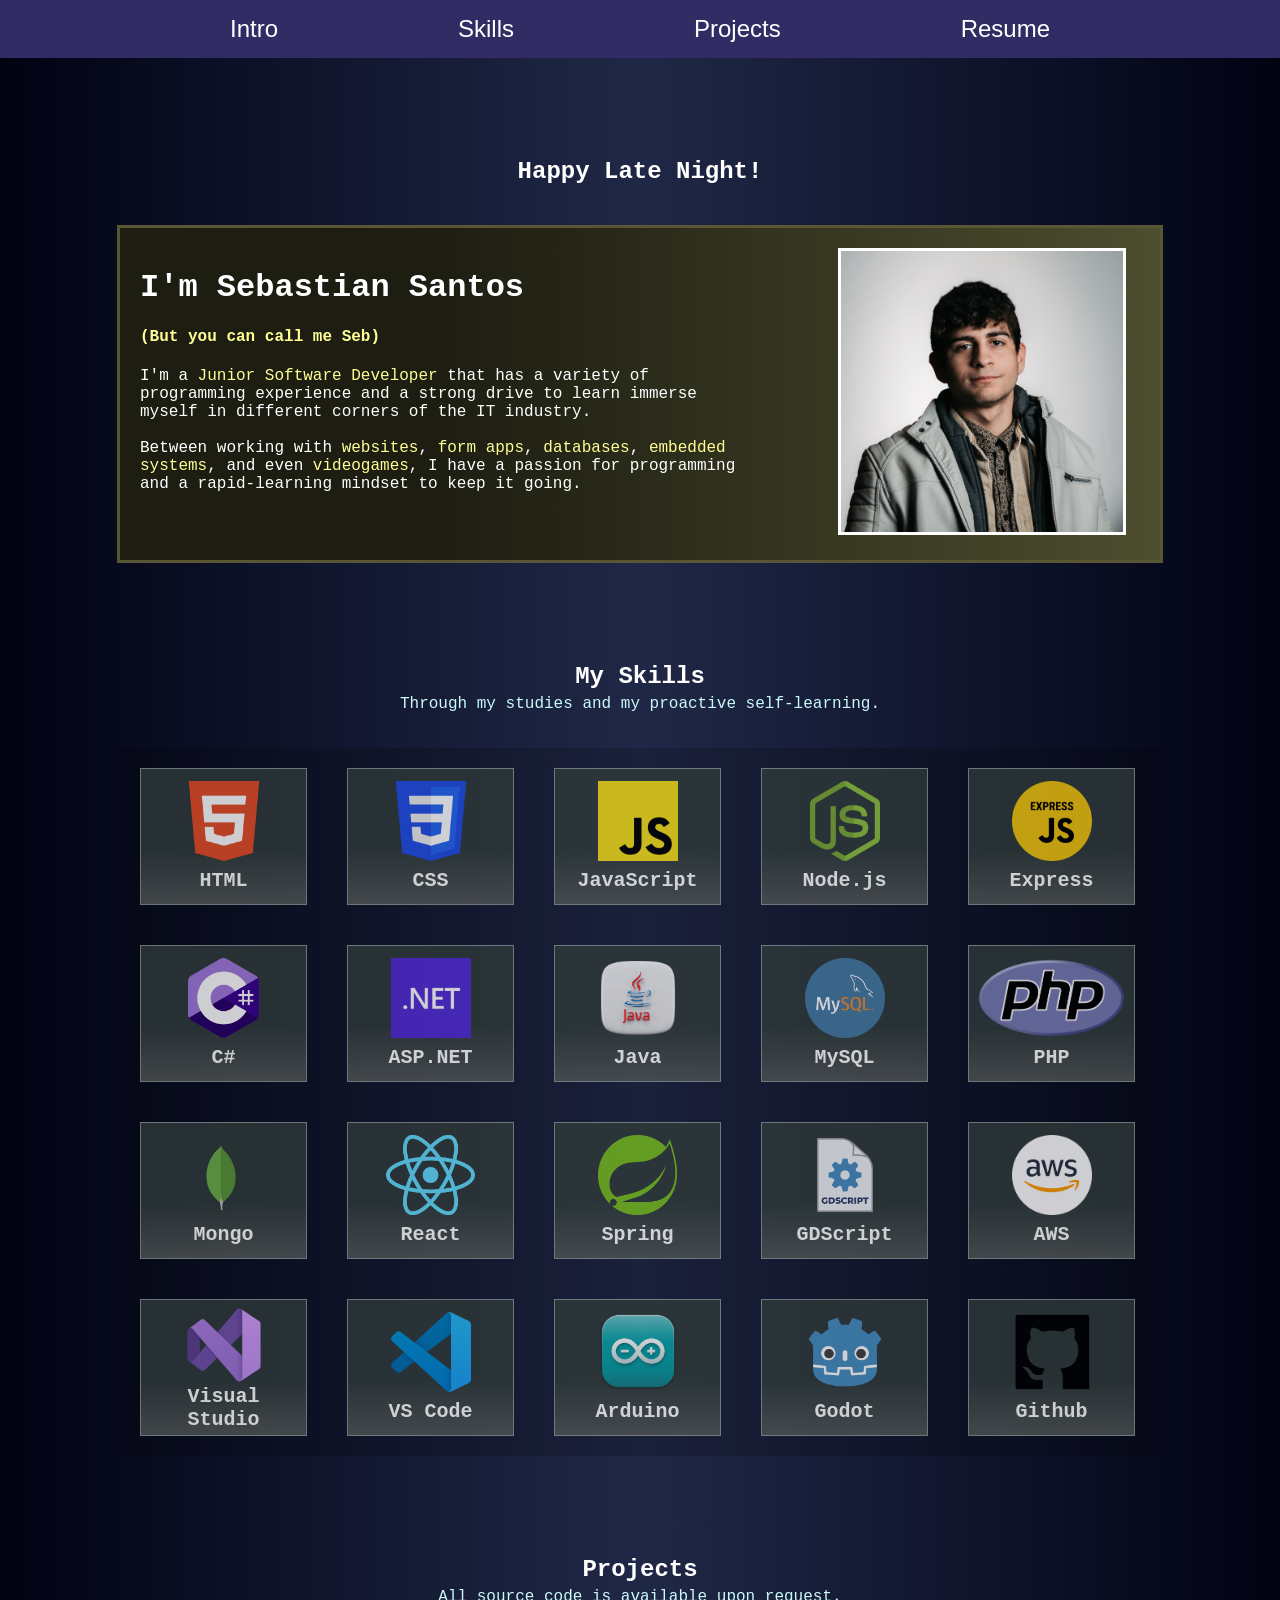
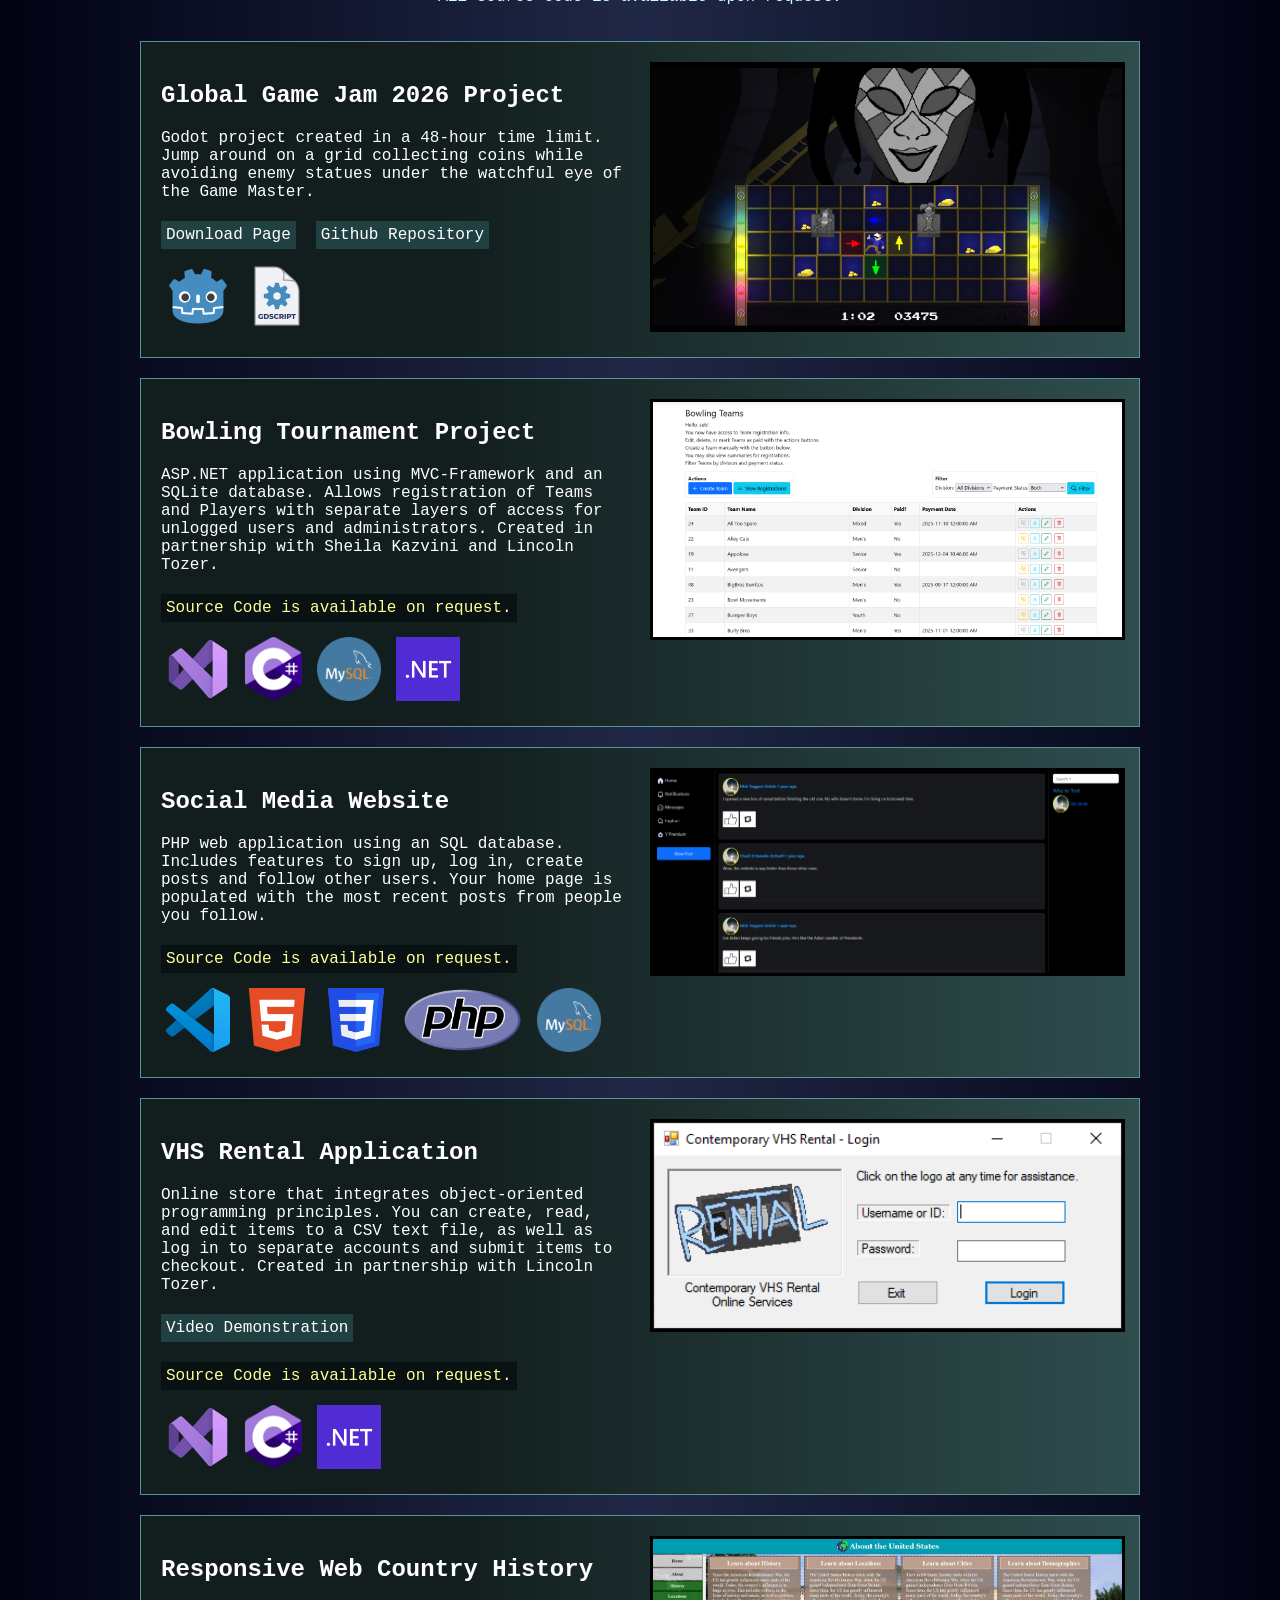
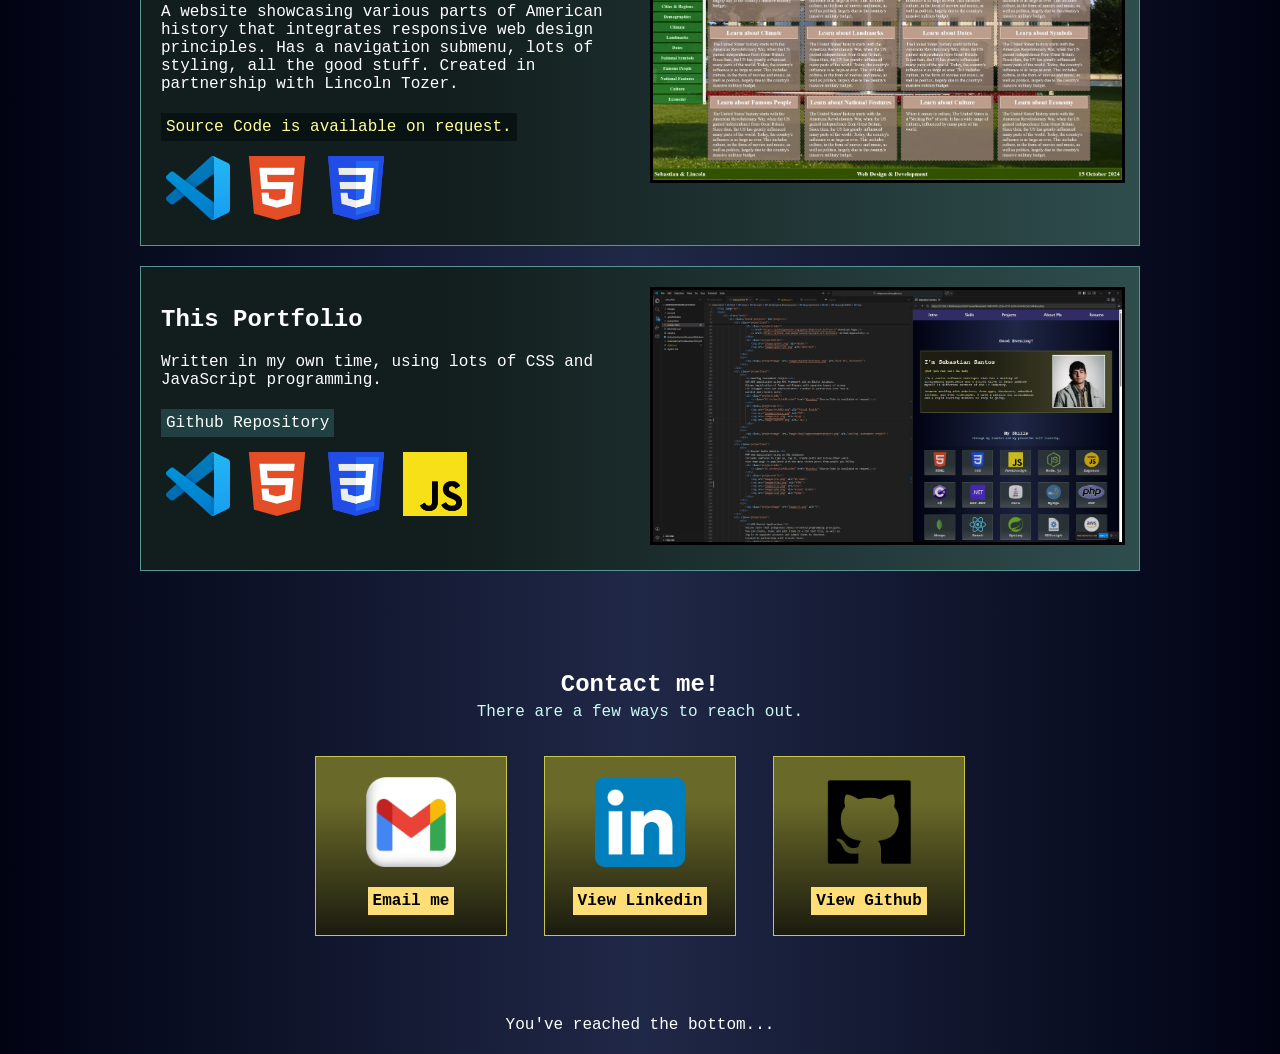
==== commit 3f6989df: "Mostly done but only mostly" ====
--- a/index2.html
+++ b/index2.html
@@ -12,23 +12,23 @@
     <meta property="og:type" content="profile">
     <meta property="og:image" content="images/me.jpg">
     <link rel="stylesheet" type="text/css" href="styles2.css">
-    <!-- <script src="script.js"></script> -->
+    <script src="script2.js"></script>
 </head>
 <body>
     <div class="header">
         <div class="headerflex">
-            <a href="#intro" class="tab tab1 selected">Intro</a>
-            <a href="#skills" class="tab tab2">Skills</a>
-            <a href="#projects" class="tab tab3">Projects </a>
-            <a href="#aboutme" class="tab tab4">About Me </a>
+            <a href="#introJump" class="tab tab1 selected">Intro</a>
+            <a href="#skillsJump" class="tab tab2">Skills</a>
+            <a href="#projectsJump" class="tab tab3">Projects </a>
+            <!-- <a href="#aboutme" class="tab tab4">About Me </a> -->
             <a href="SebastianSantosResume2026.pdf" target="_blank" class="tab">Resume</a>
         </div>
     </div>
-    <div class="main">
+    <div class="main" id="introJump">
         <div class="title1">
-            <h2>Good Evening!</h2>
-        </div>
-        <div class="block intro" id="intro">
+            <h2 id="timeOfDay">__________</h2>
+        </div>
+        <div class="block intro">
             <div>
             <h1>I'm Sebastian Santos</h1>
             <h4 class="hl">(But you can call me Seb)</h4>
@@ -48,7 +48,7 @@
             <h2>My Skills</h2>
             <div>Through my studies and my proactive self-learning.</div>
         </div>
-        <div class="block skills" id="skills">
+        <div class="block skills" id="skillsJump">
             <div class="skillCard"><img src="images/html.png" alt="HTML">HTML</div>
             <div class="skillCard"><img src="images/css.png" alt="CSS">CSS</div>
             <div class="skillCard"><img src="images/js.png" alt="JavaScript">JavaScript</div>
@@ -74,7 +74,7 @@
             <h2>Projects</h2>
             <div>All source code is available upon request.</div>
         </div>
-        <div class="block projects" id="projects">
+        <div class="block projects" id="projectsJump">
             <div class="projectCard">
                 <div>
                     <h2>Global Game Jam 2026 Project</h2>
@@ -109,6 +109,7 @@
                         <img src="images/vs2022.png" alt="Visual Studio">
                         <img src="images/csharp.png" alt="C#">
                         <img src="images/sql.png" alt="MySQL">
+                        <img src="images/dotnet.png" alt=".NET">
                     </div>
                 </div>
                 <div>
@@ -126,6 +127,8 @@
                     </div>
                     <div class="projectSkills">
                         <img src="images/vsc.png" alt="VS Code">
+                        <img src="images/html.png" alt="HTML">
+                        <img src="images/css.png" alt="CSS">
                         <img src="images/php.png" alt="Visual Studio">
                         <img src="images/sql.png" alt="MySQL">
                     </div>
@@ -150,6 +153,7 @@
                     <div class="projectSkills">
                         <img src="images/vs2022.png" alt="Visual Studio">
                         <img src="images/csharp.png" alt="C#">
+                        <img src="images/dotnet.png" alt=".NET">
                     </div>
                 </div>
                 <div>
@@ -175,6 +179,24 @@
                     <img class="projectImage" src="images/responsivewebproject.jpg" alt="Responsive Web Country History">
                 </div>
             </div>
+            <div class="projectCard">
+                <div>
+                    <h2>This Portfolio</h2>
+                    Written in my own time, using lots of CSS and JavaScript programming.
+                    <div class="projectLinks">
+                        <a href="https://github.com/sebpersononline/sebpersononline.github.io">Github Repository</a>
+                    </div>
+                    <div class="projectSkills">
+                        <img src="images/vsc.png" alt="VS Code">
+                        <img src="images/html.png" alt="HTML">
+                        <img src="images/css.png" alt="CSS">
+                        <img src="images/js.png" alt="JavaScript">
+                    </div>
+                </div>
+                <div>
+                    <img class="projectImage" src="images/portfolio.png" alt="Responsive Web Country History">
+                </div>
+            </div>
         </div>
         <div class="title4">
             <h2>Contact me!</h2>
@@ -187,17 +209,20 @@
             </div>
             <div class="contactCard">
                 <img src="images/linkedin.png" alt="Linkedin">
-                <a href="https://www.linkedin.com/in/sebastian-leonardo-santos/">View Profile</a>
+                <a href="https://www.linkedin.com/in/sebastian-leonardo-santos/">View Linkedin</a>
             </div>
             <div class="contactCard">
                 <img src="images/git.png" alt="Github">
-                <a href="https://github.com/sebpersononline">View Profile</a>
-            </div>
-        </div>
-        <div class="title5" id="aboutme">
+                <a href="https://github.com/sebpersononline">View Github</a>
+            </div>
+        </div>
+        <div class="title5">
+            You've reached the bottom...
+        </div>
+        <!-- <div class="title5" id="aboutme">
             <h2>About me!</h2>
             <div>Learn what makes me tick.</div>
-        </div>
+        </div> -->
     </div>
 </body>
 </html>
--- a/styles2.css
+++ b/styles2.css
@@ -6,6 +6,9 @@
 }
 
 .header {
+    display: flex;
+    flex-direction: column;
+    align-items: center;
     font-family:'Gill Sans', 'Gill Sans MT', Calibri, 'Trebuchet MS', sans-serif;
     
     background-color: rgb(49, 44, 100);
@@ -22,6 +25,7 @@
     flex-direction: row;
     justify-content: space-around;
     font-size: 1.5em;
+    width: 1000px;
 }
 
 .headerflex > a {
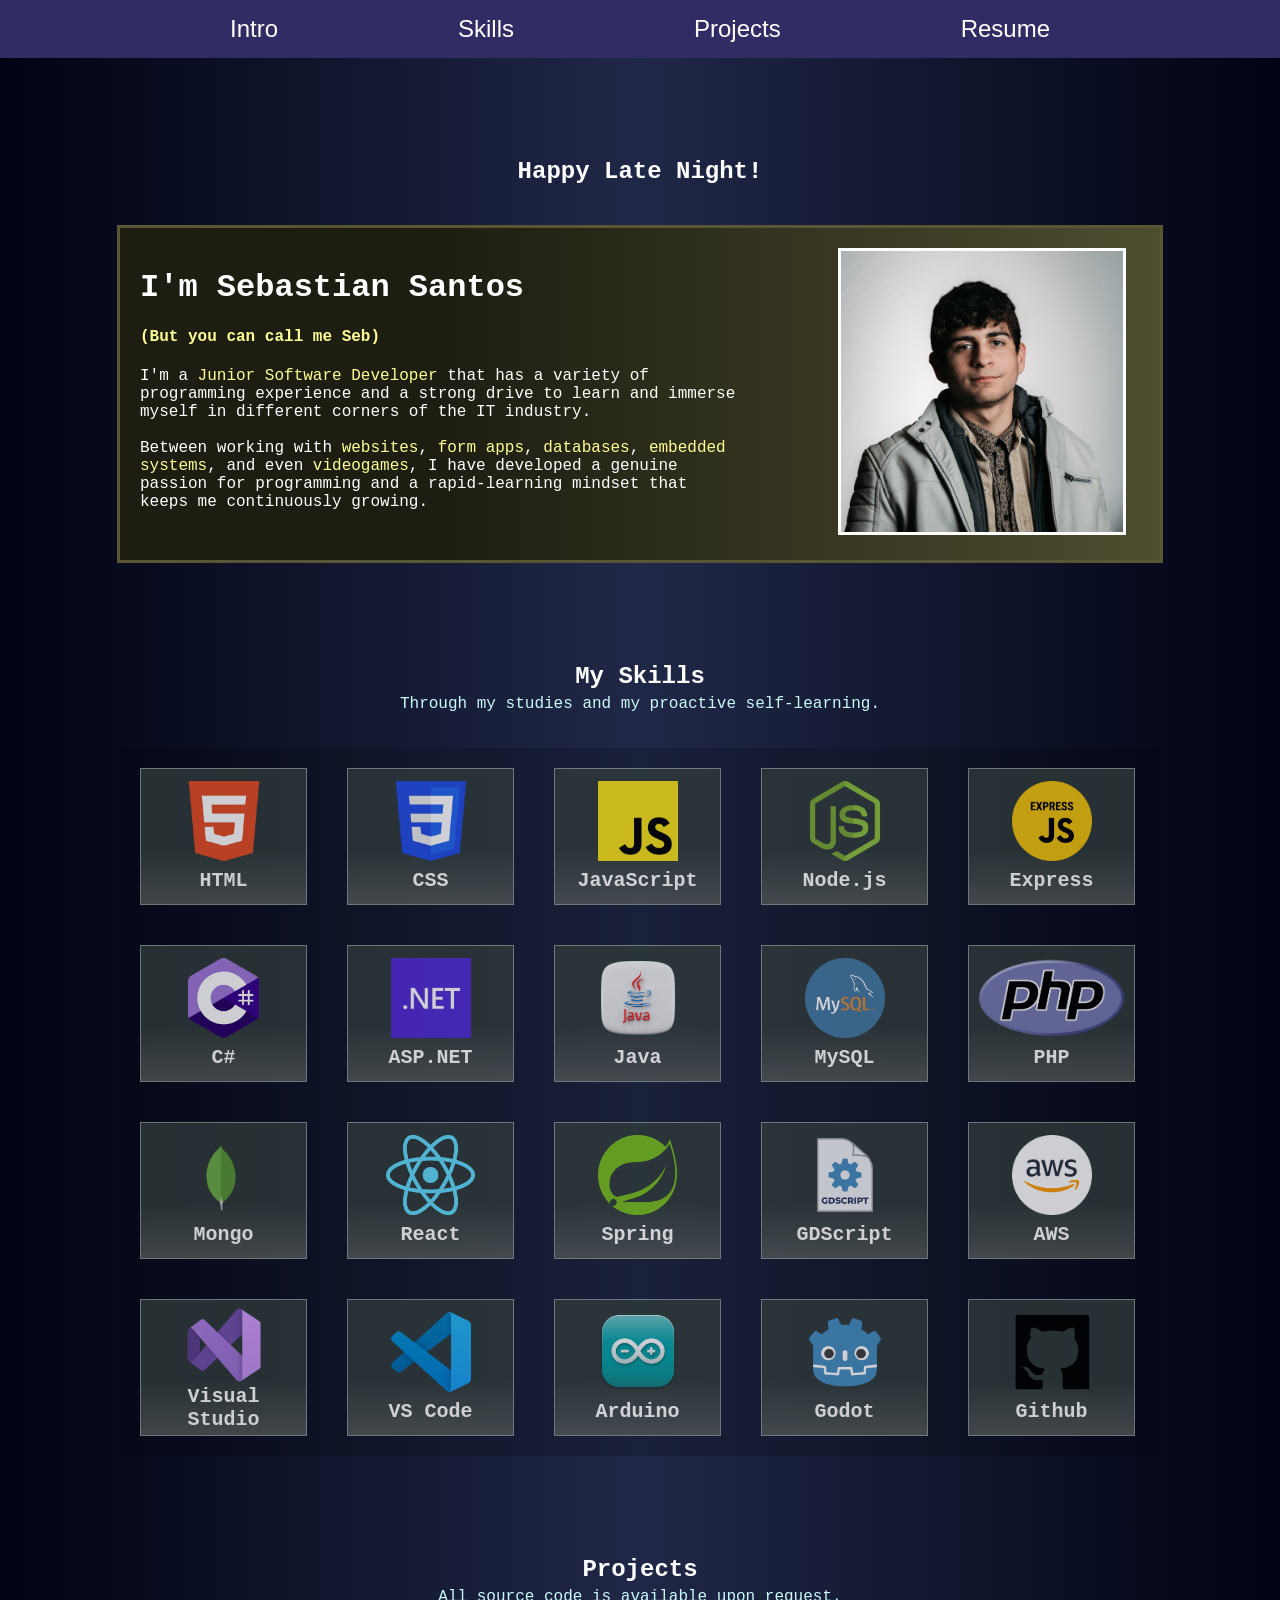
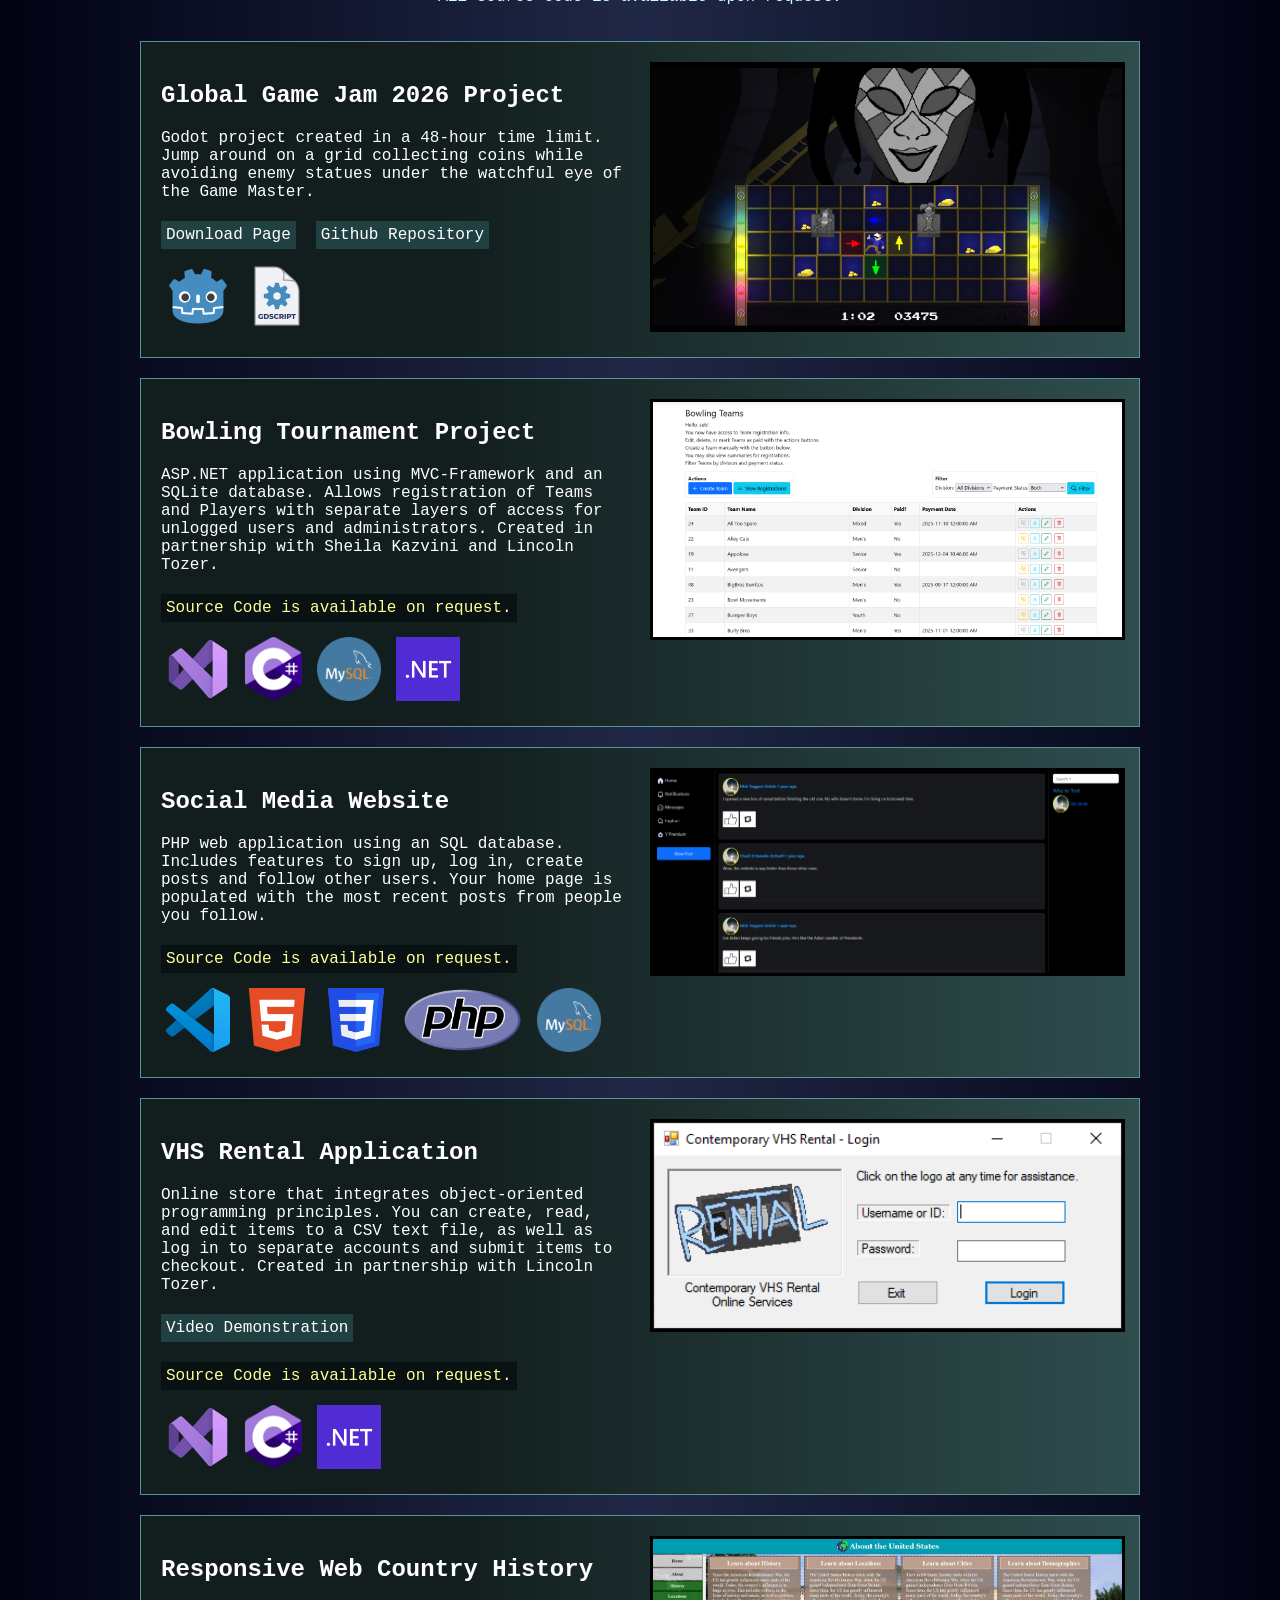
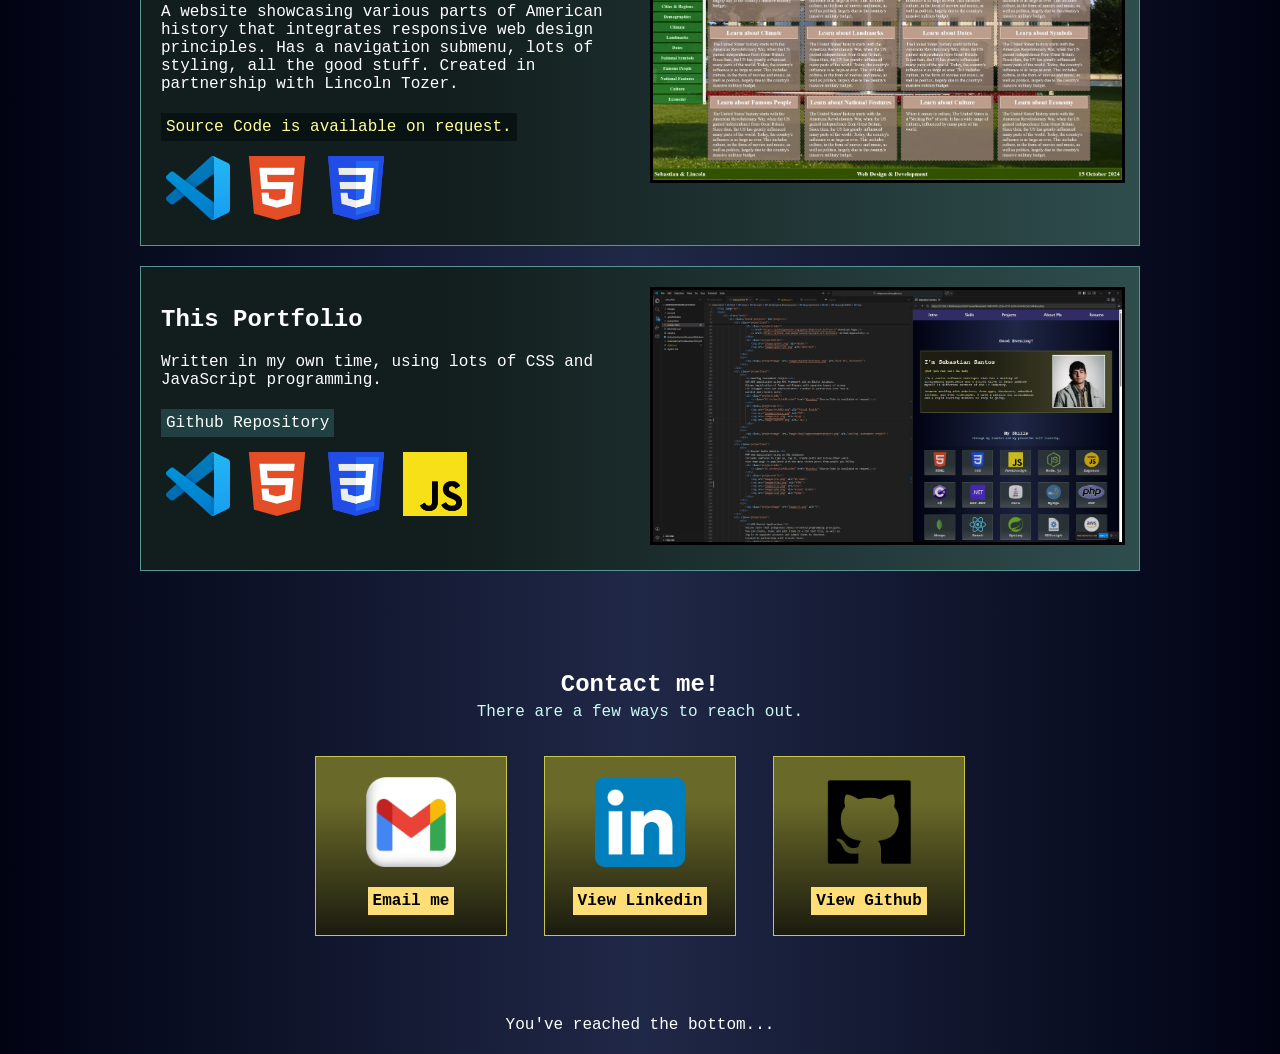
==== commit 37a0d5c8: "Improvements for small screen sizes" ====
--- a/index2.html
+++ b/index2.html
@@ -25,7 +25,7 @@
         </div>
     </div>
     <div class="main" id="introJump">
-        <div class="title1">
+        <div class="title1 block">
             <h2 id="timeOfDay">__________</h2>
         </div>
         <div class="block intro">
@@ -34,17 +34,17 @@
             <h4 class="hl">(But you can call me Seb)</h4>
             <p>
                 I'm a <span class="hl">Junior Software Developer</span> that has a variety of
-                programming experience and a strong drive to learn
+                programming experience and a strong drive to learn and
                 immerse myself in different corners of the IT industry.<br><br>
                 Between working with <span class="hl">websites</span>, <span class="hl">form apps</span>,
                 <span class="hl">databases</span>, <span class="hl">embedded systems</span>, and even
-                <span class="hl">videogames</span>, I have a passion for programming and a rapid-learning
-                mindset to keep it going.
+                <span class="hl">videogames</span>, I have developed a genuine passion for programming and a rapid-learning
+                mindset that keeps me continuously growing.
             </p>
             </div>
             <div><img id="me" src="images/me.jpg" alt="Me!"></div>
         </div>
-        <div class="title2">
+        <div class="title2 block">
             <h2>My Skills</h2>
             <div>Through my studies and my proactive self-learning.</div>
         </div>
@@ -70,7 +70,7 @@
             <div class="skillCard"><img src="images/godot.png" alt="Godot">Godot</div>
             <div class="skillCard"><img src="images/git.png" alt="Github">Github</div>
         </div>
-        <div class="title3">
+        <div class="title3 block">
             <h2>Projects</h2>
             <div>All source code is available upon request.</div>
         </div>
@@ -198,7 +198,7 @@
                 </div>
             </div>
         </div>
-        <div class="title4">
+        <div class="title4 block">
             <h2>Contact me!</h2>
             <div>There are a few ways to reach out.</div>
         </div>
--- a/styles2.css
+++ b/styles2.css
@@ -70,7 +70,7 @@
     display: flex;
     flex-wrap: wrap;
     /* justify-content: space-between; */
-    width: 1040px;
+    width:1040px;
 
     background-color: rgba(0, 0, 0, 0.185);
 }
@@ -163,6 +163,7 @@
 
 .projectSkills {
     display: flex;
+    flex-wrap: wrap;
     margin-top: 10px;
     padding: 5px;
     column-gap: 15px;
@@ -224,4 +225,89 @@
 
 .hl {
     color: rgb(255, 255, 149);
+}
+
+/* Widths 0-690, 690-1080, 1080-above */
+@media screen and (max-width: 1080px) {
+    .headerflex {
+        width: 600px;
+    }
+    .block {
+        width: 600px;
+    }
+    .intro {
+        grid-template-columns: 1fr;
+        row-gap: 0px;
+    }
+    .skillCard {
+        width: 98px;
+        font-size: 0.95em;
+    }
+    .projectCard {
+        grid-template-columns: 1fr;
+    }
+    .projectSkills {
+        font-size: 0.75em;
+    }
+}
+@media screen and (max-width: 690px) {
+    body {
+        font-size: 0.8em;
+    }
+    .headerflex {
+        width: 320px;
+    }
+    .block {
+        width: 380px;
+    }
+    #me {
+        margin-left: 60px;
+        width: 20em;
+    }
+    .skills {
+        align-items: space-around;
+    }
+    .skillCard {
+        width: 74px;
+        height: 75px;
+    }
+    .contacts {
+        flex-direction: column;
+        align-items: center;
+        row-gap: 15px;
+    }
+    .projectSkills {
+        justify-content: center;
+    }
+    .projectImage {
+        display: none;
+    }
+}
+@media screen and (max-width: 442px) {
+    body {
+        font-size: 0.8em;
+    }
+    .headerflex {
+        width: 320px;
+    }
+    .block {
+        width: 280px;
+    }
+    #me {
+        margin-left: 20px;
+    }
+    .skills {
+        align-items: space-around;
+    }
+    .skillCard {
+        width: 88px;
+    }
+    .contacts {
+        flex-direction: column;
+        align-items: center;
+        row-gap: 15px;
+    }
+    .projectSkills {
+        justify-content: center;
+    }
 }
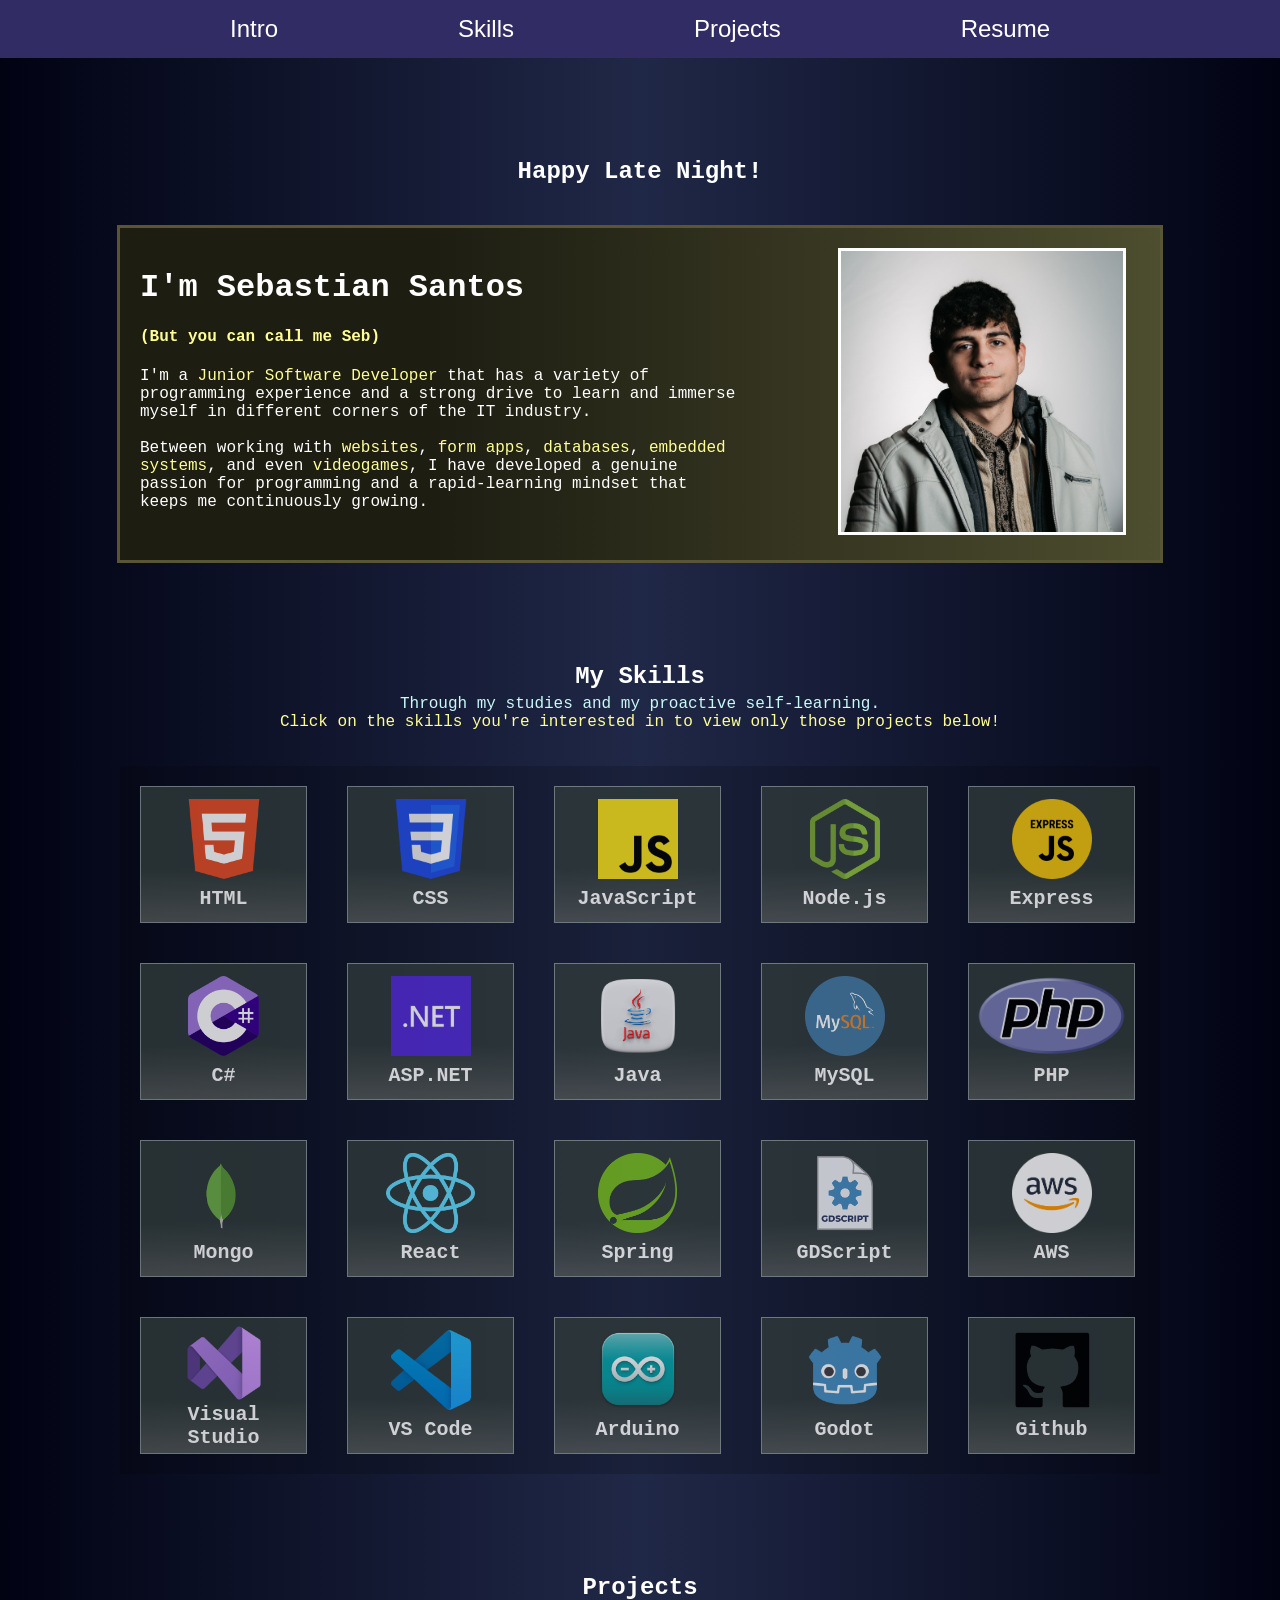
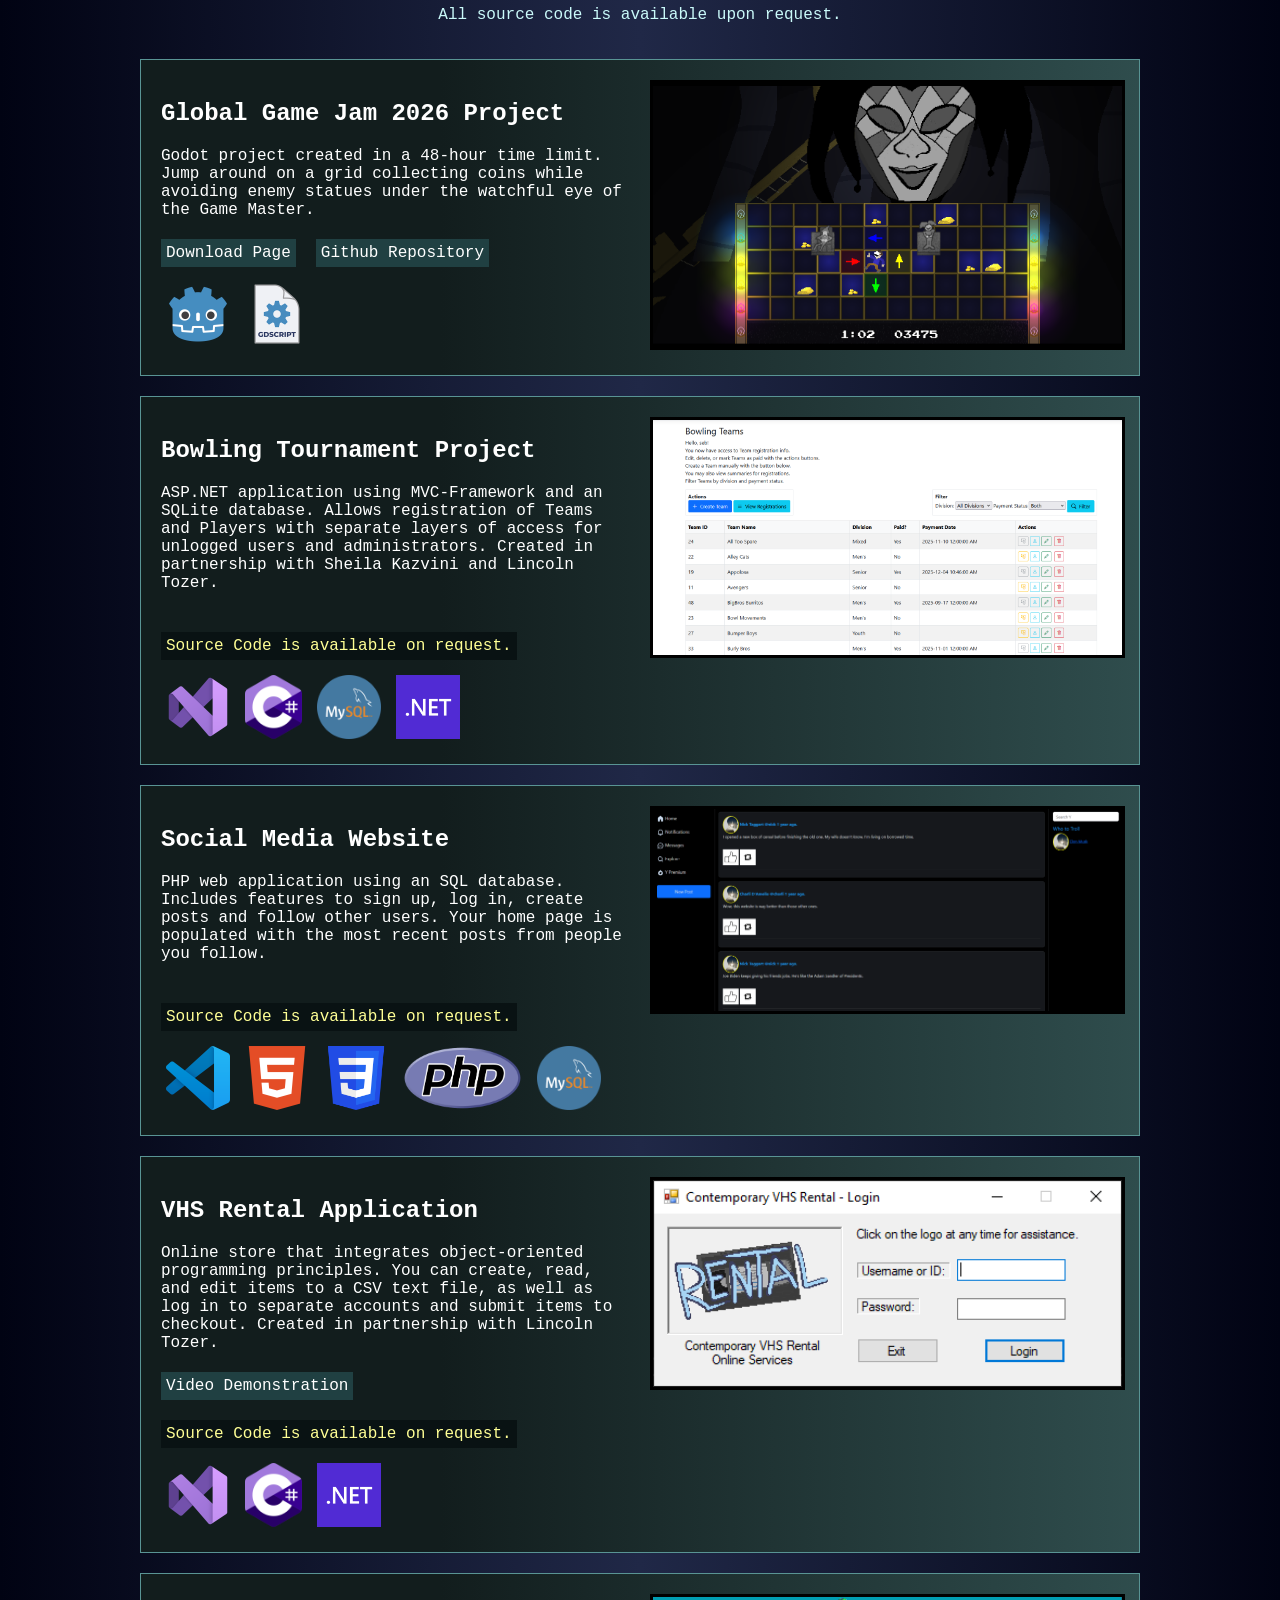
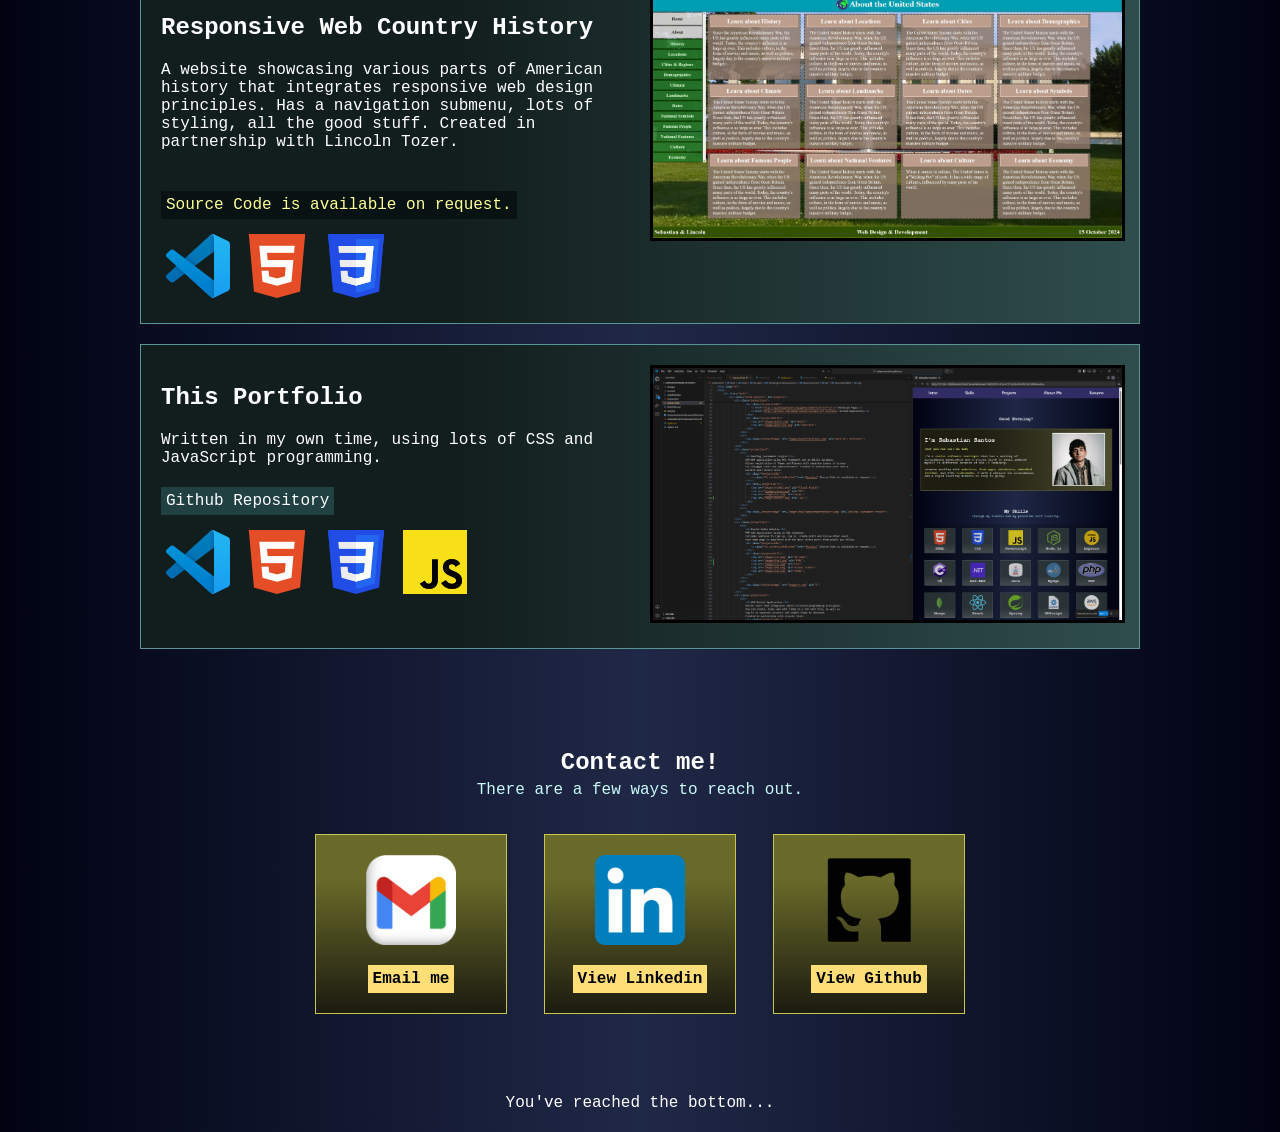
==== commit 7aa0039a: "javascriptin" ====
--- a/index2.html
+++ b/index2.html
@@ -46,36 +46,16 @@
         </div>
         <div class="title2 block">
             <h2>My Skills</h2>
-            <div>Through my studies and my proactive self-learning.</div>
+            <div>Through my studies and my proactive self-learning.<br><span class="hl">Click on the skills you're interested in to view only those projects below!</span></div>
         </div>
         <div class="block skills" id="skillsJump">
-            <div class="skillCard"><img src="images/html.png" alt="HTML">HTML</div>
-            <div class="skillCard"><img src="images/css.png" alt="CSS">CSS</div>
-            <div class="skillCard"><img src="images/js.png" alt="JavaScript">JavaScript</div>
-            <div class="skillCard"><img src="images/node.png" alt="Node.js">Node.js</div>
-            <div class="skillCard"><img src="images/express.png" alt="Express">Express</div>
-            <div class="skillCard"><img src="images/csharp.png" alt="C#">C#</div>
-            <div class="skillCard"><img src="images/dotnet.png" alt=".NET">ASP.NET</div>
-            <div class="skillCard"><img src="images/java.png" alt="Java">Java</div>
-            <div class="skillCard"><img src="images/sql.png" alt="MySQL">MySQL</div>
-            <div class="skillCard"><img src="images/php.png" alt="PHP">PHP</div>
-            <div class="skillCard"><img src="images/mongo.png" alt="Mongo">Mongo</div>
-            <div class="skillCard"><img src="images/react.png" alt="React">React</div>
-            <div class="skillCard"><img src="images/spring.png" alt="Spring">Spring</div>
-            <div class="skillCard"><img src="images/gdscript.png" alt="GDScript">GDScript</div>
-            <div class="skillCard"><img src="images/aws.png" alt="AWS">AWS</div>
-            <div class="skillCard"><img src="images/vs2022.png" alt="Visual Studio">Visual Studio</div>
-            <div class="skillCard"><img src="images/vsc.png" alt="VS Code">VS Code</div>
-            <div class="skillCard"><img src="images/arduino.png" alt="Arduino">Arduino</div>
-            <div class="skillCard"><img src="images/godot.png" alt="Godot">Godot</div>
-            <div class="skillCard"><img src="images/git.png" alt="Github">Github</div>
         </div>
         <div class="title3 block">
             <h2>Projects</h2>
             <div>All source code is available upon request.</div>
         </div>
         <div class="block projects" id="projectsJump">
-            <div class="projectCard">
+            <!-- <div class="projectCard">
                 <div>
                     <h2>Global Game Jam 2026 Project</h2>
                     Godot project created in a 48-hour time limit.
@@ -94,109 +74,7 @@
                 <div>
                     <img class="projectImage" src="images/backoffbuffoons.png" alt="Back Off, Buffoons!">
                 </div>
-            </div>
-            <div class="projectCard">
-                <div>
-                    <h2>Bowling Tournament Project</h2>
-                    ASP.NET application using MVC-Framework and an SQLite database.
-                    Allows registration of Teams and Players with separate layers of access
-                    for unlogged users and administrators. Created in partnership with Sheila
-                    Kazvini and Lincoln Tozer.
-                    <div class="projectLinks">
-                        <a class="hl projectLinkBlocked" href="#contact">Source Code is available on request.</a>
-                    </div>
-                    <div class="projectSkills">
-                        <img src="images/vs2022.png" alt="Visual Studio">
-                        <img src="images/csharp.png" alt="C#">
-                        <img src="images/sql.png" alt="MySQL">
-                        <img src="images/dotnet.png" alt=".NET">
-                    </div>
-                </div>
-                <div>
-                    <img class="projectImage" src="images/bowlingtournamentproject.png" alt="Bowling Tournament Project">
-                </div>
-            </div>
-            <div class="projectCard">
-                <div>
-                    <h2>Social Media Website</h2>
-                    PHP web application using an SQL database.
-                    Includes features to sign up, log in, create posts and follow other users.
-                    Your home page is populated with the most recent posts from people you follow.
-                    <div class="projectLinks">
-                        <a class="hl projectLinkBlocked" href="#contact">Source Code is available on request.</a>
-                    </div>
-                    <div class="projectSkills">
-                        <img src="images/vsc.png" alt="VS Code">
-                        <img src="images/html.png" alt="HTML">
-                        <img src="images/css.png" alt="CSS">
-                        <img src="images/php.png" alt="Visual Studio">
-                        <img src="images/sql.png" alt="MySQL">
-                    </div>
-                </div>
-                <div>
-                    <img class="projectImage" src="images/y.png" alt="Y">
-                </div>
-            </div>
-            <div class="projectCard">
-                <div>
-                    <h2>VHS Rental Application</h2>
-                    Online store that integrates object-oriented programming principles.
-                    You can create, read, and edit items to a CSV text file, as well as
-                    log in to separate accounts and submit items to checkout.
-                    Created in partnership with Lincoln Tozer.
-                    <div class="projectLinks">
-                        <a href="https://youtu.be/5ZzzgSY6cqI?si=YcIk1ZwzRUsMpBhl">Video Demonstration</a>
-                    </div>
-                    <div class="projectLinks">
-                        <a class="hl projectLinkBlocked" href="#contact">Source Code is available on request.</a>
-                    </div>
-                    <div class="projectSkills">
-                        <img src="images/vs2022.png" alt="Visual Studio">
-                        <img src="images/csharp.png" alt="C#">
-                        <img src="images/dotnet.png" alt=".NET">
-                    </div>
-                </div>
-                <div>
-                    <img class="projectImage" src="images/contemporaryvhsrental.png" alt="Contemporary VHS Rental">
-                </div>
-            </div>
-            <div class="projectCard">
-                <div>
-                    <h2>Responsive Web Country History</h2>
-                    A website showcasing various parts of American history that integrates
-                    responsive web design principles. Has a navigation submenu, lots of styling,
-                    all the good stuff. Created in partnership with Lincoln Tozer.
-                    <div class="projectLinks">
-                        <a class="hl projectLinkBlocked" href="#contact">Source Code is available on request.</a>
-                    </div>
-                    <div class="projectSkills">
-                        <img src="images/vsc.png" alt="VS Code">
-                        <img src="images/html.png" alt="HTML">
-                        <img src="images/css.png" alt="CSS">
-                    </div>
-                </div>
-                <div>
-                    <img class="projectImage" src="images/responsivewebproject.jpg" alt="Responsive Web Country History">
-                </div>
-            </div>
-            <div class="projectCard">
-                <div>
-                    <h2>This Portfolio</h2>
-                    Written in my own time, using lots of CSS and JavaScript programming.
-                    <div class="projectLinks">
-                        <a href="https://github.com/sebpersononline/sebpersononline.github.io">Github Repository</a>
-                    </div>
-                    <div class="projectSkills">
-                        <img src="images/vsc.png" alt="VS Code">
-                        <img src="images/html.png" alt="HTML">
-                        <img src="images/css.png" alt="CSS">
-                        <img src="images/js.png" alt="JavaScript">
-                    </div>
-                </div>
-                <div>
-                    <img class="projectImage" src="images/portfolio.png" alt="Responsive Web Country History">
-                </div>
-            </div>
+            </div> -->
         </div>
         <div class="title4 block">
             <h2>Contact me!</h2>
--- a/styles2.css
+++ b/styles2.css
@@ -92,6 +92,14 @@
     background: linear-gradient(rgb(47, 58, 58) 60%, rgb(80, 85, 85) 100%);
     opacity: 0.8;
     transition: opacity 0.2s, transform 0.2s, border-color 0.2s;
+    user-select: none;
+}
+
+.skillCard.selectedSkill {
+    border: solid thin rgb(207, 204, 184);
+    background: linear-gradient(rgb(58, 58, 47) 60%, rgb(85, 84, 80) 100%);
+    opacity: 1;
+    transition: opacity 0.2s, transform 0.2s, border-color 0.2s;
 }
 
 .skillCard:hover {
@@ -173,6 +181,10 @@
     height: 4em;
 }
 
+.noProjectsFound {
+    text-align: center;
+}
+
 .contacts {
     display: flex;
     flex-direction: row;
